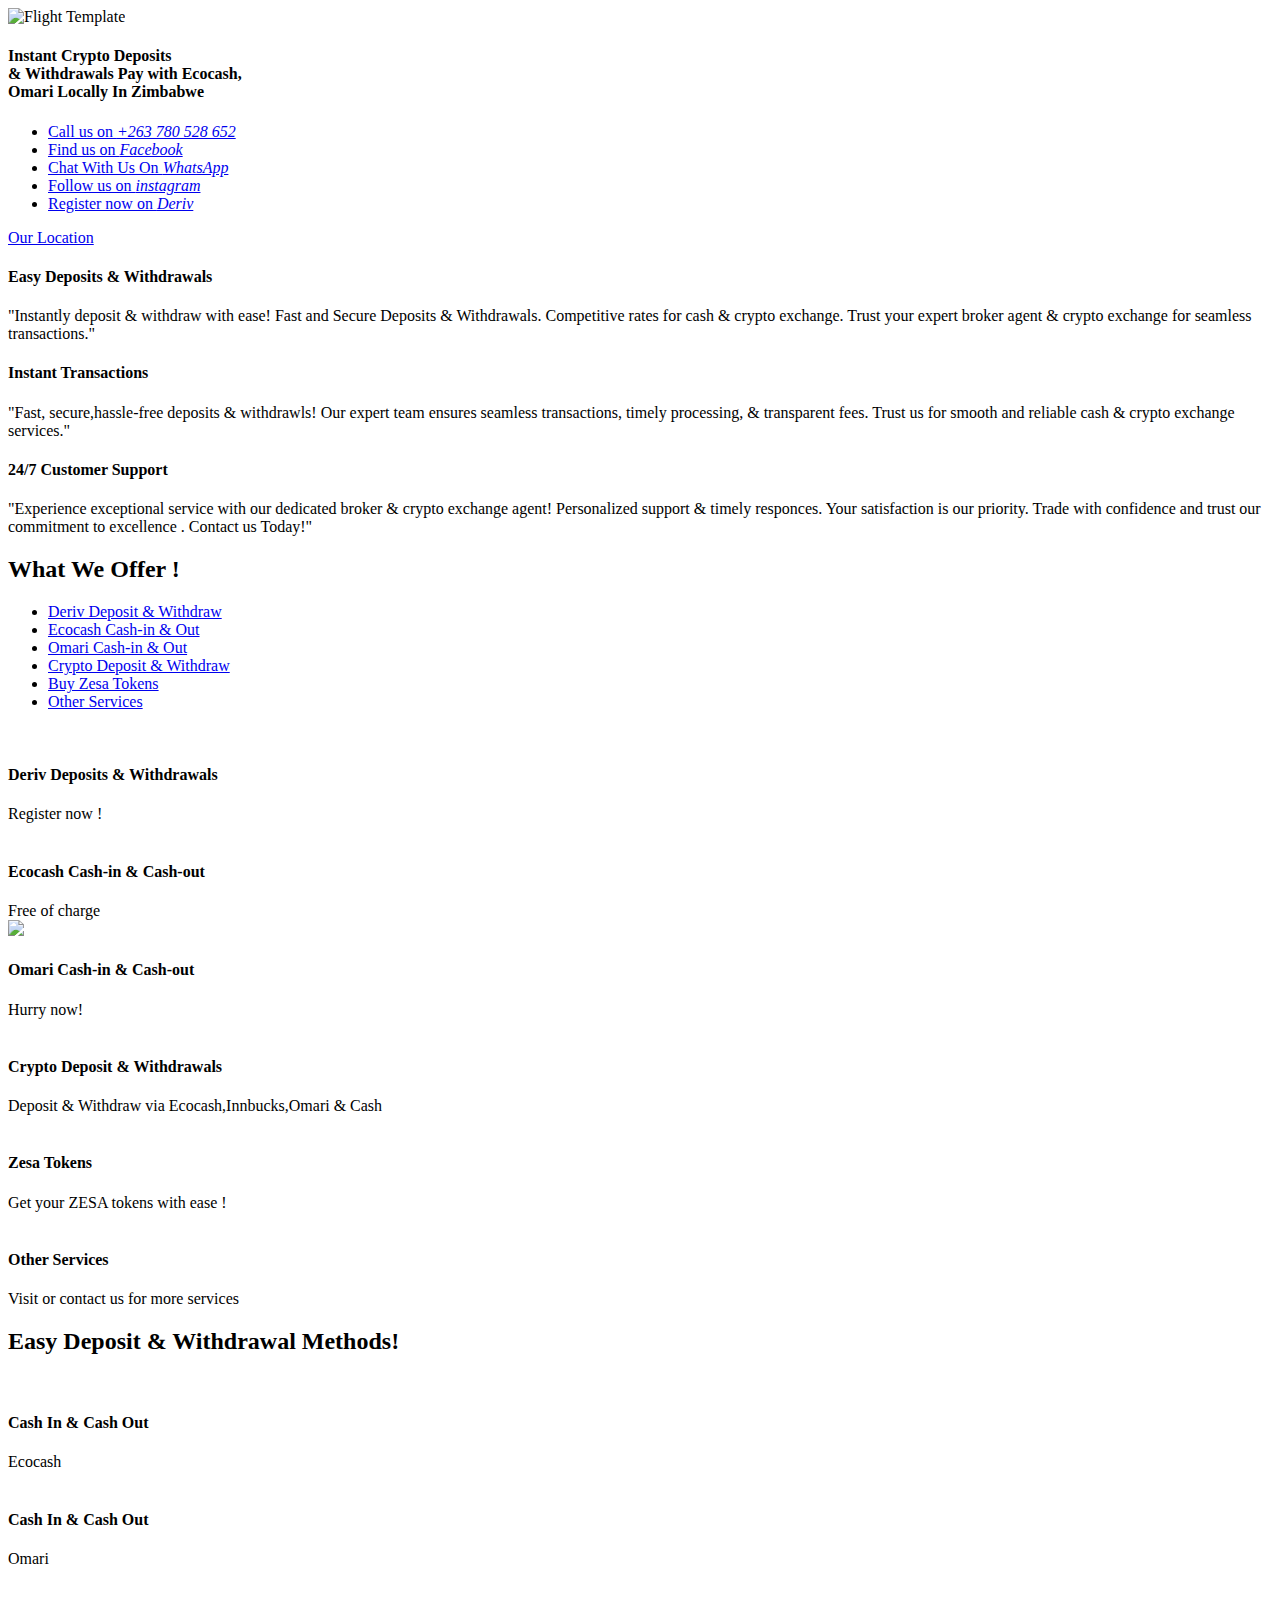
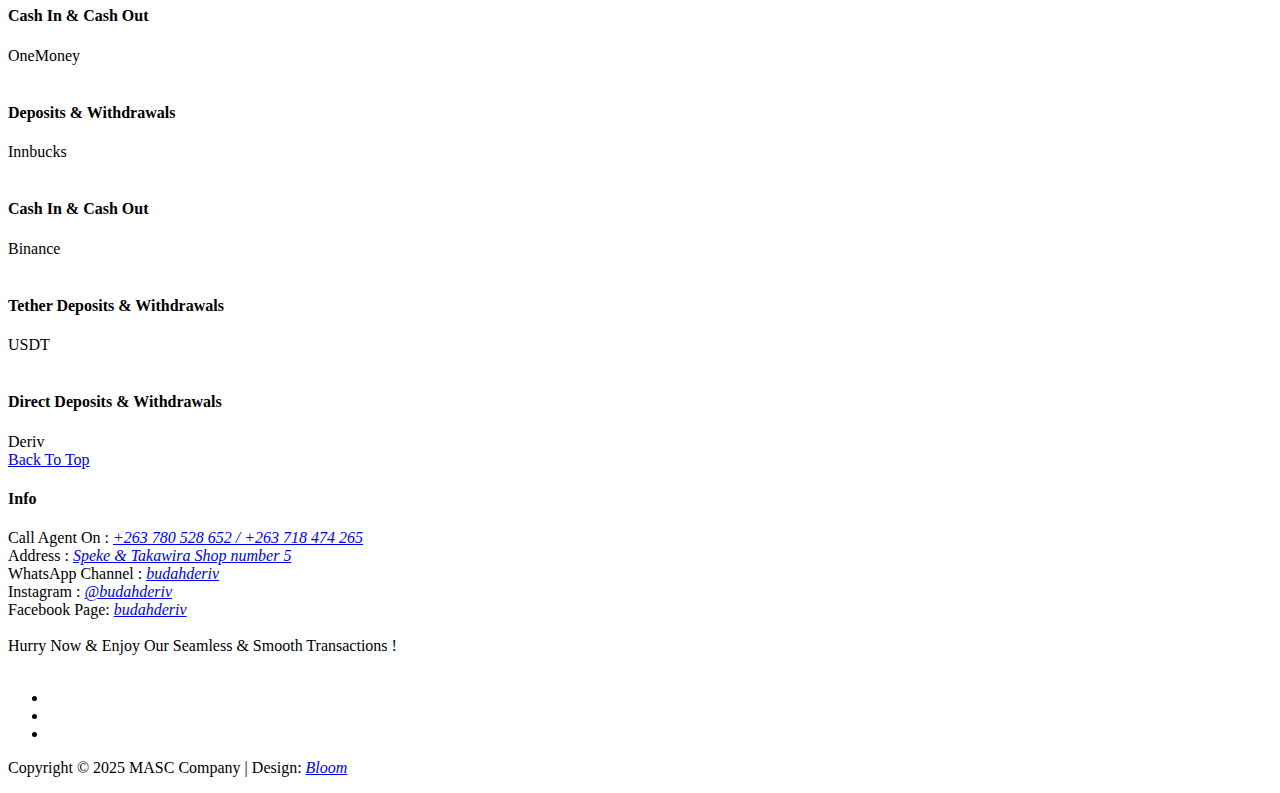
==== index.html @ 78acf6af "Add files via upload" ====
<!DOCTYPE html>
<html>
    <head>
        <meta charset="utf-8">
        <meta http-equiv="X-UA-Compatible" content="IE=edge,chrome=1">

    	<title>Budah Deriv....Deposit & Withdraw Crypto With Ecocash</title>
    
        <meta name="description" content="">
        <meta name="viewport" content="width=device-width, initial-scale=1">
        <link rel="apple-touch-icon" href="apple-touch-icon.png">

        <link rel="stylesheet" href="css/bootstrap.min.css">
        <link rel="stylesheet" href="css/bootstrap-theme.min.css">
        <link rel="stylesheet" href="css/fontAwesome.css">
        <link rel="stylesheet" href="css/hero-slider.css">
        <link rel="stylesheet" href="css/owl-carousel.css">
        <link rel="stylesheet" href="css/datepicker.css">
        <link rel="stylesheet" href="css/tooplate-style.css">

        <link href="https://fonts.googleapis.com/css?family=Open+Sans:300,400,600,700,800" rel="stylesheet">

        <script src="js/vendor/modernizr-2.8.3-respond-1.4.2.min.js"></script>
    </head>

<body>

    
    <section class="banner" id="top">
        <div class="container">
            <div class="row">
                <div class="col-md-5">
                    <div class="left-side">
                        <div class="logo">
                            <img src="img/RGB_Logo." alt="Flight Template">
                        </div>
                        <div class="tabs-content">
                            <h4>Instant Crypto Deposits <br>& Withdrawals Pay with Ecocash,<br> Omari Locally In Zimbabwe</h4>
                            <ul class="social-links">
                                <li><a href="https://wa.me/message/XGZQEXZPNRASO1">Call us on <em>+263 780 528 652</em><i class="fa fa-phone"></i></a></li>
                                <li><a href="https://www.facebook.com/profile.php?id=61572550307291">Find us on <em>Facebook</em><i class="fa fa-facebook"></i></a></li>
                                <li><a href="https://wa.me/message/XGZQEXZPNRASO1">Chat With Us On <em>WhatsApp</em><i class="fa fa-whatsapp"></i></a></li>
                                <li><a href="https://www.instagram.com/invites/contact/?igsh=1sy416zkl2j30&utm_content=26xzj4w">Follow us on <em>instagram</em><i class="fa fa-instagram"></i></a></li>
                                <li><a href="https://track.deriv.com/_QqabODas_tEKqFKZ7JdnQ2Nd7ZgqdRLk/1/">Register now on <em>Deriv</em><i class="fa fa-user"></i></a></li>
                            </ul>
                        </div>
                        <div class="page-direction-button">
                            <a href="contact.html"><i class="fa fa-map"></i>Our Location</a>
                        </div>
                    </div>
                </div>
                <div class="col-md-5 col-md-offset-1">                 
                </div>
            </div>
        </div>
    </section>  

    <section class="services">
        <div class="container">
            <div class="row">
                <div class="col-md-4">
                    <div class="service-item first-service">
                        <div class="service-icon"></div>
                        <h4>Easy Deposits & Withdrawals</h4>
                        <p>"Instantly deposit & withdraw with ease! Fast and Secure
                            Deposits & Withdrawals. Competitive rates for cash &
                            crypto exchange. Trust your expert broker agent &
                            crypto exchange for seamless
                            transactions."</p>
                        </a>
                    </div>
                </div>
                <div class="col-md-4">
                    <div class="service-item second-service">
                        <div class="service-icon"></div>
                        <h4>Instant Transactions</h4>
                        <p>"Fast, secure,hassle-free deposits & withdrawls! Our expert
                            team ensures seamless transactions, timely processing, &
                            transparent fees. Trust us for smooth and reliable cash & 
                            crypto exchange services."</p>
                        </a>
                    </div>
                </div>
                <div class="col-md-4">
                    <div class="service-item third-service">
                        <div class="service-icon"></div>
                        <h4>24/7 Customer Support </h4>
                        <p>"Experience exceptional service with our dedicated broker & crypto exchange agent!
                            Personalized support & timely responces. Your satisfaction is our
                            priority. Trade with confidence and trust our commitment to excellence
                            . Contact us Today!"</p>
                        </a>
                    </div>
                </div>
            </div>
        </div>
    </section>


    
    <div class="tabs-content" id="recommended-hotel">
        <div class="container">
            <div class="row">
                <div class="col-md-12">
                    <div class="section-heading">
                        <h2>What We Offer !</h2>
                    </div>
                </div>
                <div class="wrapper">
                    <div class="col-md-4">
                            <ul class="tabs clearfix" data-tabgroup="third-tab-group">
                                <li><a href="#livingroom">Deriv Deposit & Withdraw <i class="fa fa-angle-right"></i></a></li>
                                <li><a href="#suitroom">Ecocash Cash-in & Out <i class="fa fa-angle-right"></i></a></li>
                                <li><a href="#swimingpool">Omari Cash-in & Out <i class="fa fa-angle-right"></i></a></li>
                                <li><a href="#massage">Crypto Deposit & Withdraw <i class="fa fa-angle-right"></i></a></li>
                                <li><a href="#fitness">Buy Zesa Tokens <i class="fa fa-angle-right"></i></a></li>
                                <li><a href="#event">Other Services <i class="fa fa-angle-right"></i></a></li>
                            </ul>
                        </div>
                    </div>
                    <div class="col-md-8">
                        <section id="third-tab-group" class="recommendedgroup">
                            <div id="livingroom">
                                <img src="img/deriv_wall.jpg" alt="">
                                <div class="row">
                                    <div class="col-md-12">
                                        <div class="text-content">
                                            <h4>Deriv Deposits & Withdrawals</h4>
                                            <span>Register now !</span>
                                        </div>
                                    </div>
                                </div>
                            </div>
                            <div id="suitroom">
                                <div class="row">
                                    <div class="col-md-12">
                                        <div id="owl-suiteroom" class="owl-carousel owl-theme">
                                            <div class="item">
                                                <div class="suiteroom-item">
                                                    <img src="img/Ecocash-1024x620.png" alt="">
                                                    <div class="text-content">
                                                        <h4>Ecocash Cash-in & Cash-out</h4>
                                                        <span>Free of charge</span>
                                                    </div>
                                                </div>
                                            </div>
                                        </div>
                                    </div>
                                </div>
                            </div>
                            <div id="swimingpool">
                                <img src="img/Omari-Old-Mutual-Zim-1.png"">
                                <div class="row">
                                    <div class="col-md-12">
                                        <div class="text-content">
                                            <h4>Omari Cash-in & Cash-out</h4>
                                            <span>Hurry now!
                                        </div>
                                    </div>
                                </div>
                            </div>
                            <div id="massage">
                                <img src="img/cryptocurrency-logo-set-set-of-cryptocurrency-icons-coin-set-icons-free-vector.jpg" alt="">
                                <div class="row">
                                    <div class="col-md-12">
                                        <div class="text-content">
                                            <h4>Crypto Deposit & Withdrawals</h4>
                                            <span>Deposit & Withdraw via Ecocash,Innbucks,Omari & Cash</span>
                                        </div>
                                    </div>
                                </div>
                            </div>
                            <div id="fitness">
                                <img src="img/zesa.jpeg" alt="">
                                <div class="row">
                                    <div class="col-md-12">
                                        <div class="text-content">
                                            <h4>Zesa Tokens</h4>
                                            <span>Get your ZESA tokens with ease !</span>
                                        </div>
                                    </div>
                                </div>
                            </div>
                            <div id="event">
                                <img src="img/OIP (2).jpeg" alt="">
                                <div class="row">
                                    <div class="col-md-12">
                                        <div class="text-content">
                                            <h4>Other Services</h4>
                                            <span>Visit or contact us for more services</span>
                                        </div>
                                    </div>
                                </div>
                            </div>
                        </section>
                    </div>
                </div>
            </div>
        </div>
        


    <section id="most-visited">
        <div class="container">
            <div class="row">
                <div class="col-md-12">
                    <div class="section-heading">
                        <h2>Easy Deposit & Withdrawal Methods!</h2>
                    </div>
                </div>
                <div class="col-md-12">
                    <div id="owl-mostvisited" class="owl-carousel owl-theme">
                        <div class="item col-md-12">
                            <div class="visited-item">
                                <img src="img/R.jpeg" alt="">
                                <div class="text-content">
                                    <h4>Cash In & Cash Out</h4>
                                    <span>Ecocash</span>
                                </div>
                            </div>
                        </div>
                        <div class="item col-md-12">
                            <div class="visited-item">
                                <img src="img/OIP (1).jpeg" alt="">
                                <div class="text-content">
                                    <h4>Cash In & Cash Out</h4>
                                    <span>Omari</span>
                                </div>
                            </div>
                        </div>
                        <div class="item col-md-12">
                            <div class="visited-item">
                                <img src="img/R (1).jpeg" alt="">
                                <div class="text-content">
                                    <h4>Cash In & Cash Out</h4>
                                    <span>OneMoney</span>
                                </div>
                            </div>
                        </div>
                        <div class="item col-md-12">
                            <div class="visited-item">
                                <img src="img/APP_ICON.png" alt="">
                                <div class="text-content">
                                    <h4>Deposits & Withdrawals</h4>
                                    <span>Innbucks</span>
                                </div>
                            </div>
                        </div>
                        <div class="item col-md-12">
                            <div class="visited-item">
                                <img src="img/binance_1.jpg" alt="">
                                <div class="text-content">
                                    <h4>Cash In & Cash Out</h4>
                                    <span>Binance</span>
                                </div>
                            </div>
                        </div>
                        
                        <div class="item col-md-12">
                            <div class="visited-item">
                                <img src="img/usdt.jpeg" alt="">
                                <div class="text-content">
                                    <h4>Tether Deposits & Withdrawals</h4>
                                    <span>USDT</span>
                                </div>
                            </div>
                        </div>
                        <div class="item col-md-12">
                            <div class="visited-item">
                                <img src="img/RGB_Logo.png" alt="">
                                <div class="text-content">
                                    <h4>Direct Deposits & Withdrawals</h4>
                                    <span>Deriv</span>
                                </div>
                            </div>
                        </div>
                    </div>
                </div>
            </div>
        </div>
    </section>



    <footer>
        <div class="container">
            <div class="row">
                <div class="col-md-12">
                    <div class="primary-button">
                        <a href="#" class="scroll-top"><i class="fa fa-angle-double-up"></i>  Back To Top  <i class="fa fa-angle-double-up"></i></a>
                    </div>
                </div>
                <div class="col-md-12">
                    <h4>Info </h4>
                        <p>Call Agent On : <a href="https://wa.me/message/XGZQEXZPNRASO1" target="_parent"><em>+263 780 528 652 / +263 718 474 265</em></a> 
                            <br> Address : <a href="https://maps.app.goo.gl/7QdBgVPvuFgsLaTL9" target="_parent"><em>Speke & Takawira Shop number 5</em></a>
                        <br> WhatsApp Channel : <a href="https://wa.me/message/XGZQEXZPNRASO1" target="_parent"><em>budahderiv</em></a> 
                        <br> Instagram : <a href="https://www.instagram.com/invites/contact/?igsh=1sy416zkl2j30&utm_content=26xzj4w" target="_parent"><em>@budahderiv</em></a> 
                        <br> Facebook Page: <a href="https://www.facebook.com/profile.php?id=61572550307291" target="_parent"><em>budahderiv</em></a> 
                        <br><br> Hurry Now & Enjoy Our Seamless & Smooth Transactions ! <br><br></p>
                    <ul class="social-icons">
                        <li><a href="https://www.facebook.com/profile.php?id=61572550307291"><i class="fa fa-facebook"></i></a></li>
                        <li><a href="https://www.instagram.com/invites/contact/?igsh=1sy416zkl2j30&utm_content=26xzj4w"><i class="fa fa-instagram"></i></a></li>
                        <li><a href="https://wa.me/message/XGZQEXZPNRASO1"><i class="fa fa-whatsapp"></i></a></li>
                    </ul>
                </div>
                <div class="col-md-12">
                    <p>Copyright &copy; 2025 MASC Company
                
                | Design: <a href="https://wa.me/message/4EZL6OT3GYBMF1" target="_parent"><em>Bloom</em></a></p>
                </div>
            </div>
        </div>
    </footer>


    


    <script src="//ajax.googleapis.com/ajax/libs/jquery/1.11.2/jquery.min.js"></script>
    <script>window.jQuery || document.write('<script src="js/vendor/jquery-1.11.2.min.js"><\/script>')</script>

    <script src="js/vendor/bootstrap.min.js"></script>
    
    <script src="js/datepicker.js"></script>
    <script src="js/plugins.js"></script>
    <script src="js/main.js"></script>

    <script src="http://ajax.googleapis.com/ajax/libs/jquery/1.10.2/jquery.min.js" type="text/javascript"></script>
    <script type="text/javascript">
    $(document).ready(function() {

        

        // navigation click actions 
        $('.scroll-link').on('click', function(event){
            event.preventDefault();
            var sectionID = $(this).attr("data-id");
            scrollToID('#' + sectionID, 750);
        });
        // scroll to top action
        $('.scroll-top').on('click', function(event) {
            event.preventDefault();
            $('html, body').animate({scrollTop:0}, 'slow');         
        });
        // mobile nav toggle
        $('#nav-toggle').on('click', function (event) {
            event.preventDefault();
            $('#main-nav').toggleClass("open");
        });
    });
    // scroll function
    function scrollToID(id, speed){
        var offSet = 0;
        var targetOffset = $(id).offset().top - offSet;
        var mainNav = $('#main-nav');
        $('html,body').animate({scrollTop:targetOffset}, speed);
        if (mainNav.hasClass("open")) {
            mainNav.css("height", "1px").removeClass("in").addClass("collapse");
            mainNav.removeClass("open");
        }
    }
    if (typeof console === "undefined") {
        console = {
            log: function() { }
        };
    }
    </script>
</body>
</html>
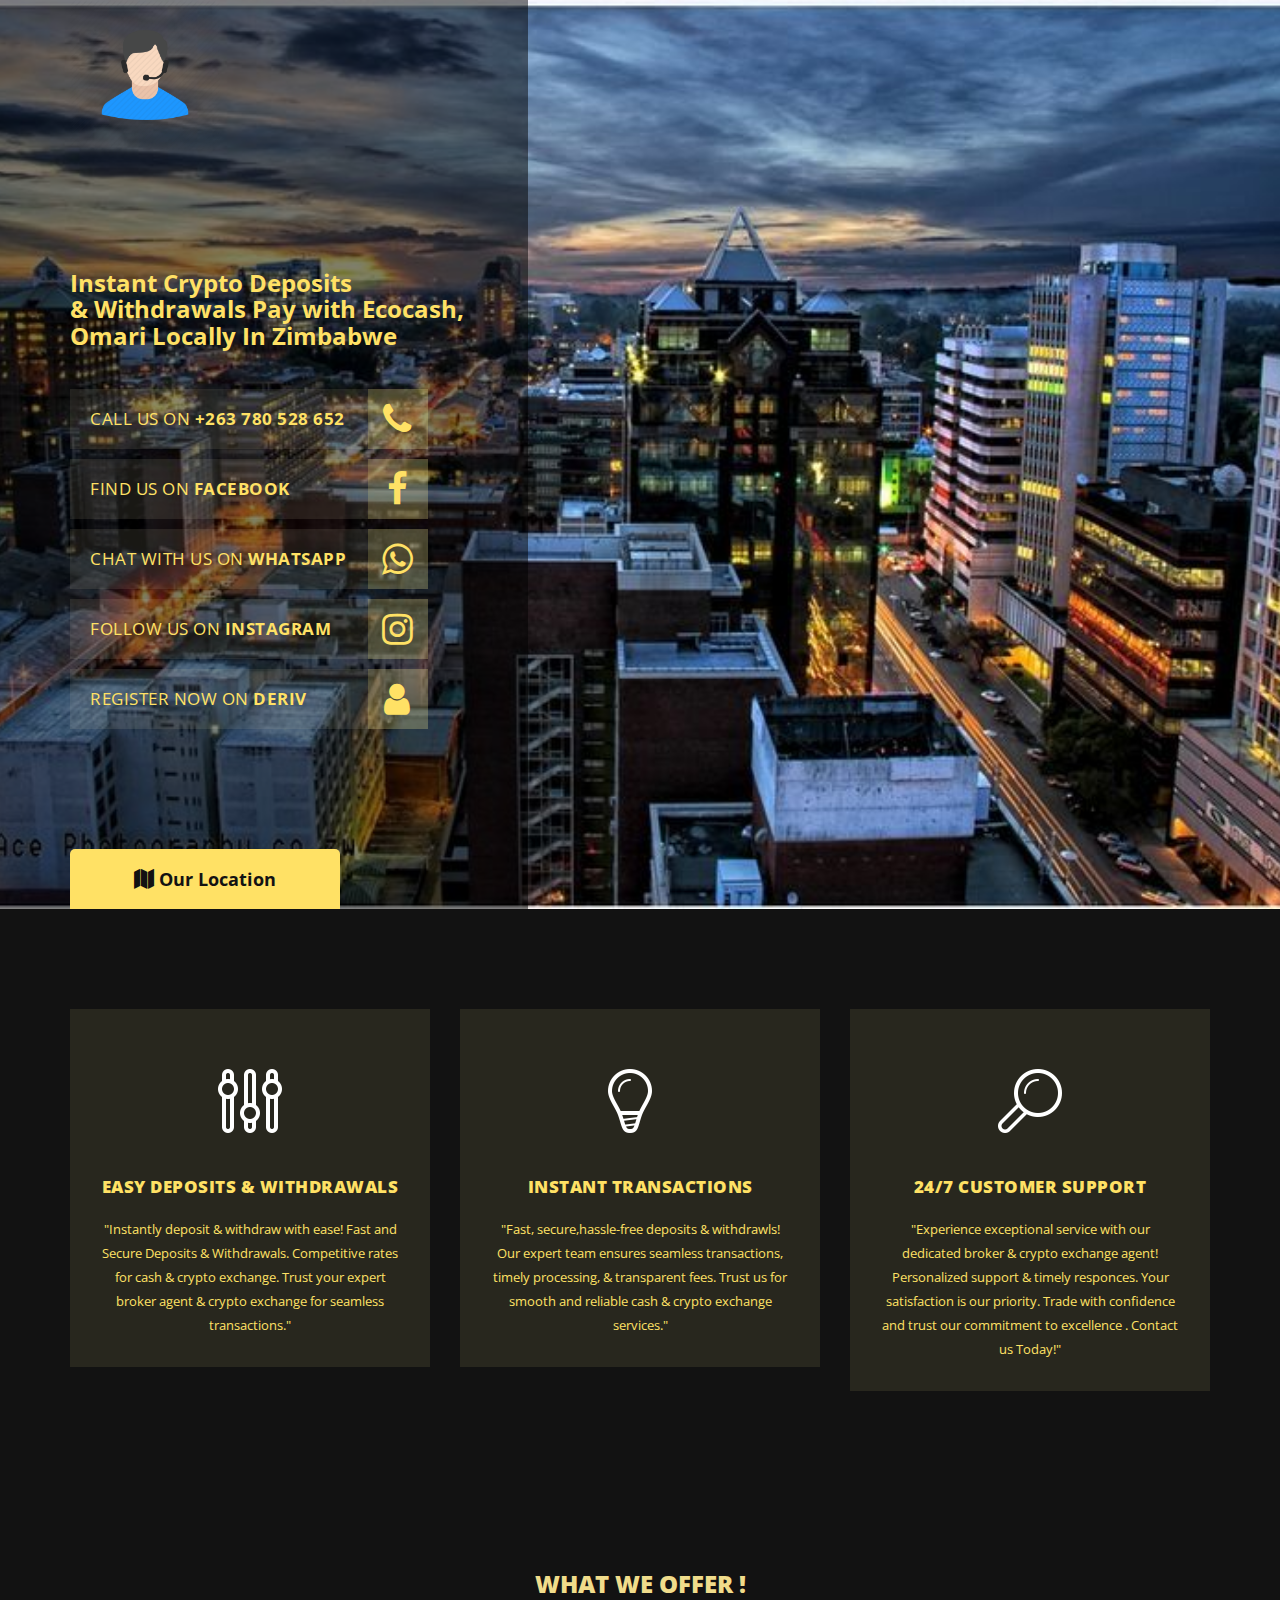
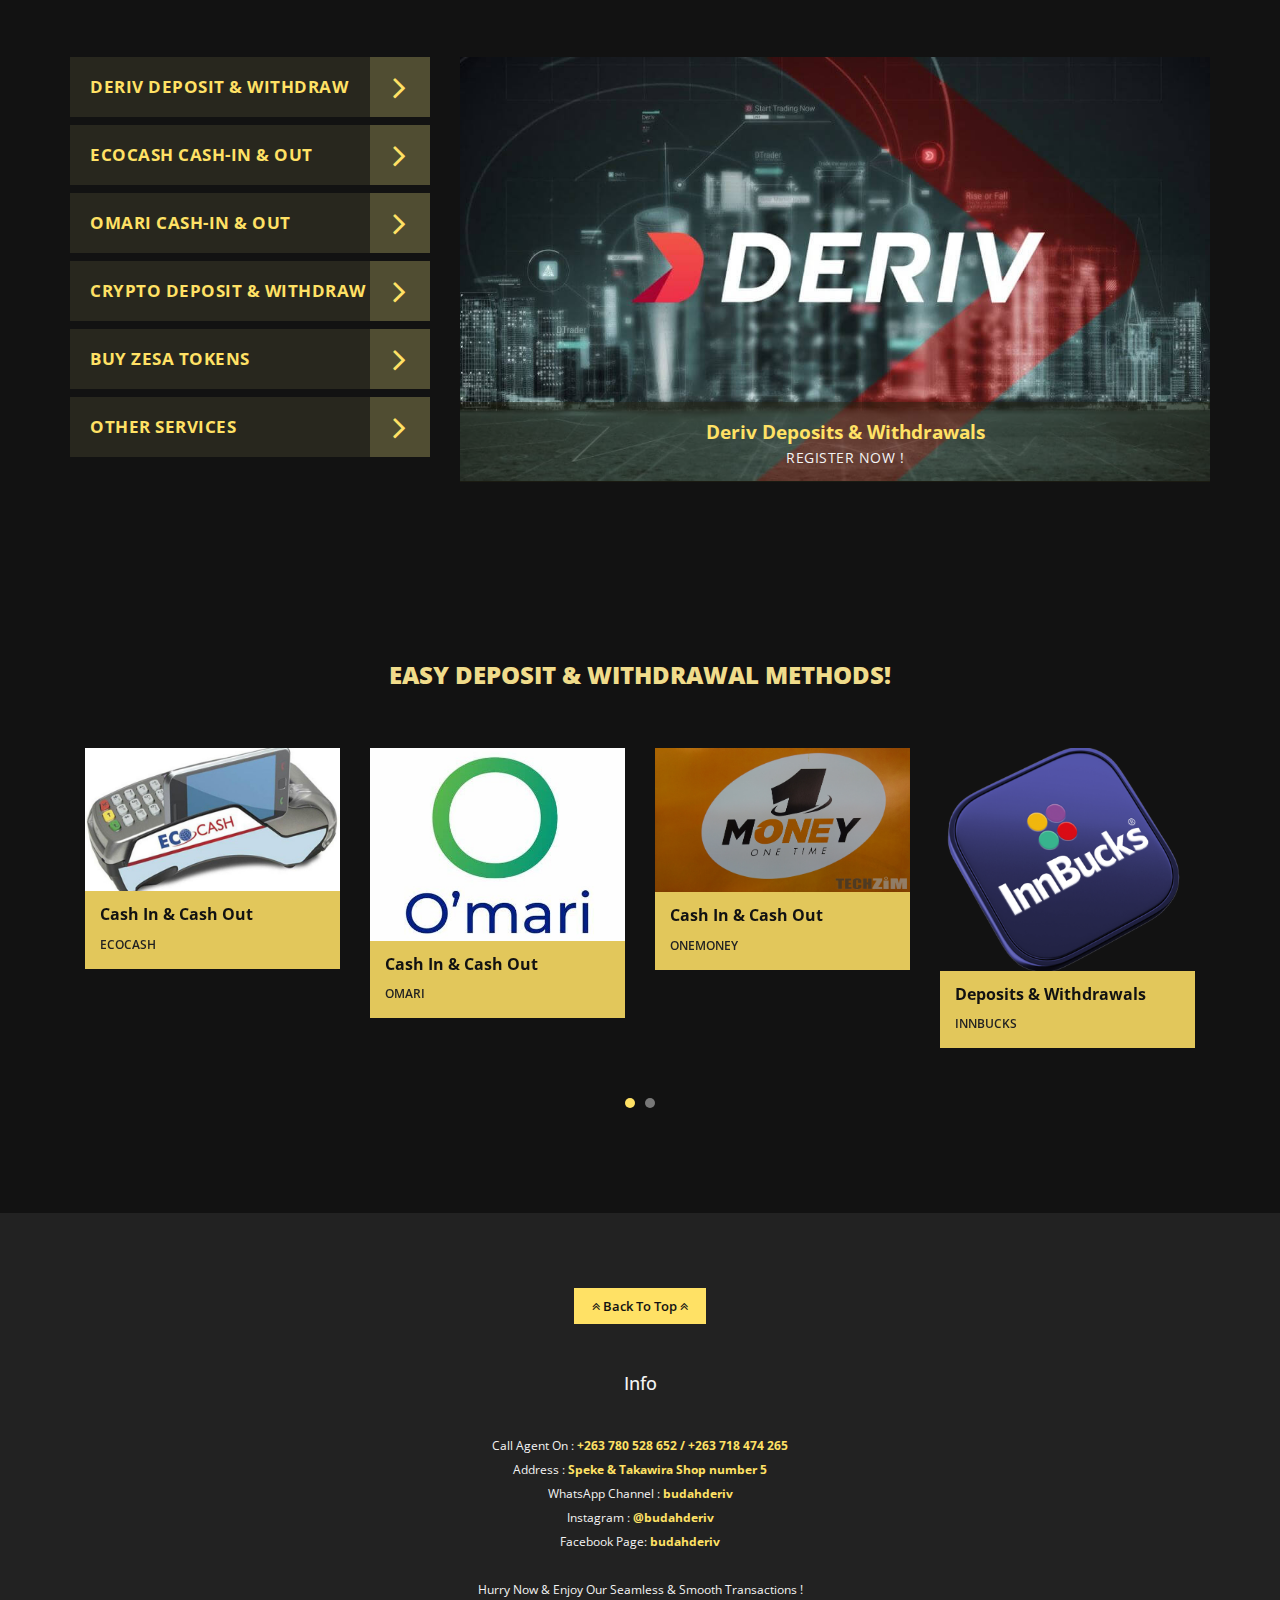
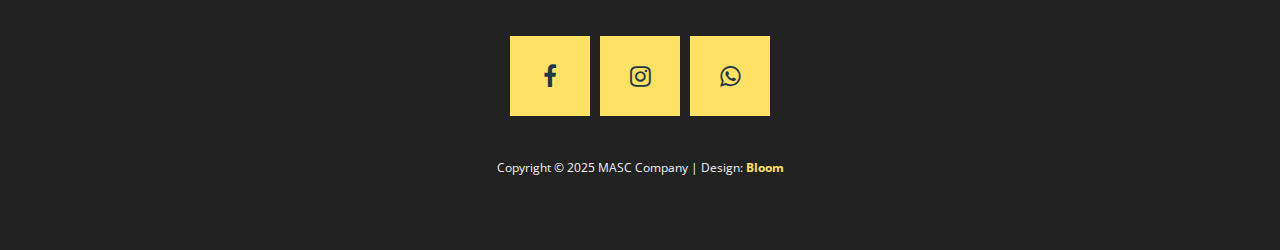
==== commit 18c6b67f: "Add files via upload" ====
--- a/index.html
+++ b/index.html
@@ -32,7 +32,7 @@
                 <div class="col-md-5">
                     <div class="left-side">
                         <div class="logo">
-                            <img src="img/RGB_Logo." alt="Flight Template">
+                            <img src="img/icon.png" alt="Budah Deriv">
                         </div>
                         <div class="tabs-content">
                             <h4>Instant Crypto Deposits <br>& Withdrawals Pay with Ecocash,<br> Omari Locally In Zimbabwe</h4>
--- a/css/hero-slider.css
+++ b/css/hero-slider.css
@@ -0,0 +1,679 @@
+/* -------------------------------- 
+
+Primary style
+
+-------------------------------- */
+*, *::after, *::before {
+  -webkit-box-sizing: border-box;
+  -moz-box-sizing: border-box;
+  box-sizing: border-box;
+}
+
+html {
+  font-size: 62.5%;
+}
+
+body {
+  font-family: "Open Sans", sans-serif;
+  color: #2c343b;
+  background-color: #f2f2f2;
+}
+
+a {
+  color: #d44457;
+  text-decoration: none;
+}
+
+img {
+  max-width: 100%;
+}
+
+/* -------------------------------- 
+
+Main Components 
+
+-------------------------------- */
+.cd-header {
+  position: absolute;
+  z-index: 2;
+  top: 0;
+  left: 0;
+  width: 100%;
+  height: 50px;
+  background-color: #21272c;
+  -webkit-font-smoothing: antialiased;
+  -moz-osx-font-smoothing: grayscale;
+}
+@media only screen and (min-width: 768px) {
+  .cd-header {
+    height: 70px;
+    background-color: transparent;
+  }
+}
+
+#cd-logo {
+  float: left;
+  margin: 13px 0 0 5%;
+}
+#cd-logo img {
+  display: block;
+}
+@media only screen and (min-width: 768px) {
+  #cd-logo {
+    margin: 23px 0 0 5%;
+  }
+}
+
+.cd-primary-nav {
+  /* mobile first - navigation hidden by default, triggered by tap/click on navigation icon */
+  float: right;
+  margin-right: 5%;
+  width: 44px;
+  height: 100%;
+}
+.cd-primary-nav ul {
+  position: absolute;
+  top: 0;
+  left: 0;
+  width: 100%;
+  -webkit-transform: translateY(-100%);
+  -moz-transform: translateY(-100%);
+  -ms-transform: translateY(-100%);
+  -o-transform: translateY(-100%);
+  transform: translateY(-100%);
+}
+.cd-primary-nav ul.is-visible {
+  box-shadow: 0 3px 8px rgba(0, 0, 0, 0.2);
+  -webkit-transform: translateY(50px);
+  -moz-transform: translateY(50px);
+  -ms-transform: translateY(50px);
+  -o-transform: translateY(50px);
+  transform: translateY(50px);
+}
+.cd-primary-nav a {
+  display: block;
+  height: 50px;
+  line-height: 50px;
+  padding-left: 5%;
+  background: #21272c;
+  border-top: 1px solid #333c44;
+  color: #ffffff;
+}
+@media only screen and (min-width: 768px) {
+  .cd-primary-nav {
+    /* reset navigation values */
+    width: auto;
+    height: auto;
+    background: none;
+  }
+  .cd-primary-nav ul {
+    position: static;
+    width: auto;
+    -webkit-transform: translateY(0);
+    -moz-transform: translateY(0);
+    -ms-transform: translateY(0);
+    -o-transform: translateY(0);
+    transform: translateY(0);
+    line-height: 70px;
+  }
+  .cd-primary-nav ul.is-visible {
+    -webkit-transform: translateY(0);
+    -moz-transform: translateY(0);
+    -ms-transform: translateY(0);
+    -o-transform: translateY(0);
+    transform: translateY(0);
+  }
+  .cd-primary-nav li {
+    display: inline-block;
+    margin-left: 1em;
+  }
+  .cd-primary-nav a {
+    display: inline-block;
+    height: auto;
+    font-weight: 600;
+    line-height: normal;
+    background: transparent;
+    padding: .6em 1em;
+    border-top: none;
+  }
+}
+
+/* -------------------------------- 
+
+Slider
+
+-------------------------------- */
+.cd-hero {
+  position: relative;
+  -webkit-font-smoothing: antialiased;
+  -moz-osx-font-smoothing: grayscale;
+}
+
+.cd-hero-slider {
+  position: relative;
+  height: 360px;
+  overflow: hidden;
+}
+.cd-hero-slider li {
+  position: absolute;
+  top: 0;
+  left: 0;
+  width: 100%;
+  height: 100%;
+  -webkit-transform: translateX(100%);
+  -moz-transform: translateX(100%);
+  -ms-transform: translateX(100%);
+  -o-transform: translateX(100%);
+  transform: translateX(100%);
+}
+.cd-hero-slider li.selected {
+  /* this is the visible slide */
+  position: relative;
+  -webkit-transform: translateX(0);
+  -moz-transform: translateX(0);
+  -ms-transform: translateX(0);
+  -o-transform: translateX(0);
+  transform: translateX(0);
+}
+.cd-hero-slider li.move-left {
+  /* slide hidden on the left */
+  -webkit-transform: translateX(-100%);
+  -moz-transform: translateX(-100%);
+  -ms-transform: translateX(-100%);
+  -o-transform: translateX(-100%);
+  transform: translateX(-100%);
+}
+.cd-hero-slider li.is-moving, .cd-hero-slider li.selected {
+  /* the is-moving class is assigned to the slide which is moving outside the viewport */
+  -webkit-transition: -webkit-transform 0.5s;
+  -moz-transition: -moz-transform 0.5s;
+  transition: transform 0.5s;
+}
+@media only screen and (min-width: 768px) {
+  .cd-hero-slider {
+    height: 500px;
+  }
+}
+@media only screen and (min-width: 1170px) {
+  .cd-hero-slider {
+    height: 680px;
+  }
+}
+
+/* -------------------------------- 
+
+Single slide style
+
+-------------------------------- */
+.cd-hero-slider li {
+  background-position: center center;
+  background-size: cover;
+  background-repeat: no-repeat;
+}
+.cd-hero-slider li:first-of-type {
+  background-image: url(../img/slide_01.jpg);
+}
+.cd-hero-slider li:nth-of-type(2) {
+  background-image: url(../img/slide_02.jpg);
+}
+.cd-hero-slider li:nth-of-type(3) {
+  background-image: url(../img/slide_03.jpg);
+}
+.cd-hero-slider .cd-full-width,
+.cd-hero-slider .cd-half-width {
+  position: absolute;
+  width: 100%;
+  height: 100%;
+  z-index: 1;
+  left: 0;
+  top: 0;
+  /* this padding is used to align the text */
+  padding-top: 150px;
+  text-align: center;
+  /* Force Hardware Acceleration in WebKit */
+  -webkit-backface-visibility: hidden;
+  backface-visibility: hidden;
+  -webkit-transform: translateZ(0);
+  -moz-transform: translateZ(0);
+  -ms-transform: translateZ(0);
+  -o-transform: translateZ(0);
+  transform: translateZ(0);
+}
+.cd-hero-slider .cd-img-container {
+  /* hide image on mobile device */
+  display: none;
+}
+.cd-hero-slider .cd-img-container img {
+  position: absolute;
+  left: 50%;
+  top: 50%;
+  bottom: auto;
+  right: auto;
+  -webkit-transform: translateX(-50%) translateY(-50%);
+  -moz-transform: translateX(-50%) translateY(-50%);
+  -ms-transform: translateX(-50%) translateY(-50%);
+  -o-transform: translateX(-50%) translateY(-50%);
+  transform: translateX(-50%) translateY(-50%);
+}
+.cd-hero-slider .cd-bg-video-wrapper {
+  /* hide video on mobile device */
+  display: none;
+  position: absolute;
+  top: 0;
+  left: 0;
+  width: 100%;
+  height: 100%;
+  overflow: hidden;
+}
+.cd-hero-slider .cd-bg-video-wrapper video {
+  /* you won't see this element in the html, but it will be injected using js */
+  display: block;
+  min-height: 100%;
+  min-width: 100%;
+  max-width: none;
+  height: auto;
+  width: auto;
+  position: absolute;
+  left: 50%;
+  top: 50%;
+  bottom: auto;
+  right: auto;
+  -webkit-transform: translateX(-50%) translateY(-50%);
+  -moz-transform: translateX(-50%) translateY(-50%);
+  -ms-transform: translateX(-50%) translateY(-50%);
+  -o-transform: translateX(-50%) translateY(-50%);
+  transform: translateX(-50%) translateY(-50%);
+}
+.cd-hero-slider h2, .cd-hero-slider p {
+  text-shadow: 0 1px 3px rgba(0, 0, 0, 0.1);
+  line-height: 1.2;
+  margin: 0 auto 14px;
+  color: #ffffff;
+  width: 90%;
+  max-width: 400px;
+}
+.cd-hero-slider h2 {
+  font-size: 2.4rem;
+}
+.cd-hero-slider p {
+  font-size: 1.4rem;
+  line-height: 1.4;
+}
+.cd-hero-slider .cd-btn {
+  display: inline-block;
+  padding: 1.2em 1.4em;
+  margin-top: .8em;
+  background-color: rgba(212, 68, 87, 0.9);
+  font-size: 1.3rem;
+  font-weight: 700;
+  letter-spacing: 1px;
+  color: #ffffff;
+  text-transform: uppercase;
+  box-shadow: 0 3px 6px rgba(0, 0, 0, 0.1);
+  -webkit-transition: background-color 0.2s;
+  -moz-transition: background-color 0.2s;
+  transition: background-color 0.2s;
+}
+.cd-hero-slider .cd-btn.secondary {
+  background-color: rgba(22, 26, 30, 0.8);
+}
+.cd-hero-slider .cd-btn:nth-of-type(2) {
+  margin-left: 1em;
+}
+.no-touch .cd-hero-slider .cd-btn:hover {
+  background-color: #d44457;
+}
+.no-touch .cd-hero-slider .cd-btn.secondary:hover {
+  background-color: #161a1e;
+}
+@media only screen and (min-width: 768px) {
+  .cd-hero-slider .cd-full-width,
+  .cd-hero-slider .cd-half-width {
+    padding-top: 200px;
+  }
+  .cd-hero-slider .cd-bg-video-wrapper {
+    display: block;
+  }
+  .cd-hero-slider .cd-half-width {
+    width: 45%;
+  }
+  .cd-hero-slider .cd-half-width:first-of-type {
+    left: 5%;
+  }
+  .cd-hero-slider .cd-half-width:nth-of-type(2) {
+    right: 5%;
+    left: auto;
+  }
+  .cd-hero-slider .cd-img-container {
+    display: block;
+  }
+  .cd-hero-slider h2, .cd-hero-slider p {
+    max-width: 520px;
+  }
+  .cd-hero-slider h2 {
+    font-size: 2.4em;
+    font-weight: 300;
+  }
+  .cd-hero-slider .cd-btn {
+    font-size: 1.4rem;
+  }
+}
+@media only screen and (min-width: 1170px) {
+  .cd-hero-slider .cd-full-width,
+  .cd-hero-slider .cd-half-width {
+    padding-top: 250px;
+  }
+  .cd-hero-slider h2, .cd-hero-slider p {
+    margin-bottom: 20px;
+  }
+  .cd-hero-slider h2 {
+    font-size: 3.2em;
+  }
+  .cd-hero-slider p {
+    font-size: 1.6rem;
+  }
+}
+
+/* -------------------------------- 
+
+Single slide animation
+
+-------------------------------- */
+@media only screen and (min-width: 768px) {
+  .cd-hero-slider .cd-half-width {
+    opacity: 0;
+    -webkit-transform: translateX(40px);
+    -moz-transform: translateX(40px);
+    -ms-transform: translateX(40px);
+    -o-transform: translateX(40px);
+    transform: translateX(40px);
+  }
+  .cd-hero-slider .move-left .cd-half-width {
+    -webkit-transform: translateX(-40px);
+    -moz-transform: translateX(-40px);
+    -ms-transform: translateX(-40px);
+    -o-transform: translateX(-40px);
+    transform: translateX(-40px);
+  }
+  .cd-hero-slider .selected .cd-half-width {
+    /* this is the visible slide */
+    opacity: 1;
+    -webkit-transform: translateX(0);
+    -moz-transform: translateX(0);
+    -ms-transform: translateX(0);
+    -o-transform: translateX(0);
+    transform: translateX(0);
+  }
+  .cd-hero-slider .is-moving .cd-half-width {
+    /* this is the slide moving outside the viewport 
+    wait for the end of the transition on the <li> parent before set opacity to 0 and translate to 40px/-40px */
+    -webkit-transition: opacity 0s 0.5s, -webkit-transform 0s 0.5s;
+    -moz-transition: opacity 0s 0.5s, -moz-transform 0s 0.5s;
+    transition: opacity 0s 0.5s, transform 0s 0.5s;
+  }
+  .cd-hero-slider li.selected.from-left .cd-half-width:nth-of-type(2),
+  .cd-hero-slider li.selected.from-right .cd-half-width:first-of-type {
+    /* this is the selected slide - different animation if it's entering from left or right */
+    -webkit-transition: opacity 0.4s 0.2s, -webkit-transform 0.5s 0.2s;
+    -moz-transition: opacity 0.4s 0.2s, -moz-transform 0.5s 0.2s;
+    transition: opacity 0.4s 0.2s, transform 0.5s 0.2s;
+  }
+  .cd-hero-slider li.selected.from-left .cd-half-width:first-of-type,
+  .cd-hero-slider li.selected.from-right .cd-half-width:nth-of-type(2) {
+    /* this is the selected slide - different animation if it's entering from left or right */
+    -webkit-transition: opacity 0.4s 0.4s, -webkit-transform 0.5s 0.4s;
+    -moz-transition: opacity 0.4s 0.4s, -moz-transform 0.5s 0.4s;
+    transition: opacity 0.4s 0.4s, transform 0.5s 0.4s;
+  }
+  .cd-hero-slider .cd-full-width h2,
+  .cd-hero-slider .cd-full-width p,
+  .cd-hero-slider .cd-full-width .cd-btn {
+    opacity: 0;
+    -webkit-transform: translateX(100px);
+    -moz-transform: translateX(100px);
+    -ms-transform: translateX(100px);
+    -o-transform: translateX(100px);
+    transform: translateX(100px);
+  }
+  .cd-hero-slider .move-left .cd-full-width h2,
+  .cd-hero-slider .move-left .cd-full-width p,
+  .cd-hero-slider .move-left .cd-full-width .cd-btn {
+    opacity: 0;
+    -webkit-transform: translateX(-100px);
+    -moz-transform: translateX(-100px);
+    -ms-transform: translateX(-100px);
+    -o-transform: translateX(-100px);
+    transform: translateX(-100px);
+  }
+  .cd-hero-slider .selected .cd-full-width h2,
+  .cd-hero-slider .selected .cd-full-width p,
+  .cd-hero-slider .selected .cd-full-width .cd-btn {
+    /* this is the visible slide */
+    opacity: 1;
+    -webkit-transform: translateX(0);
+    -moz-transform: translateX(0);
+    -ms-transform: translateX(0);
+    -o-transform: translateX(0);
+    transform: translateX(0);
+  }
+  .cd-hero-slider li.is-moving .cd-full-width h2,
+  .cd-hero-slider li.is-moving .cd-full-width p,
+  .cd-hero-slider li.is-moving .cd-full-width .cd-btn {
+    /* this is the slide moving outside the viewport 
+    wait for the end of the transition on the li parent before set opacity to 0 and translate to 100px/-100px */
+    -webkit-transition: opacity 0s 0.5s, -webkit-transform 0s 0.5s;
+    -moz-transition: opacity 0s 0.5s, -moz-transform 0s 0.5s;
+    transition: opacity 0s 0.5s, transform 0s 0.5s;
+  }
+  .cd-hero-slider li.selected h2 {
+    -webkit-transition: opacity 0.4s 0.2s, -webkit-transform 0.5s 0.2s;
+    -moz-transition: opacity 0.4s 0.2s, -moz-transform 0.5s 0.2s;
+    transition: opacity 0.4s 0.2s, transform 0.5s 0.2s;
+  }
+  .cd-hero-slider li.selected p {
+    -webkit-transition: opacity 0.4s 0.3s, -webkit-transform 0.5s 0.3s;
+    -moz-transition: opacity 0.4s 0.3s, -moz-transform 0.5s 0.3s;
+    transition: opacity 0.4s 0.3s, transform 0.5s 0.3s;
+  }
+  .cd-hero-slider li.selected .cd-btn {
+    -webkit-transition: opacity 0.4s 0.4s, -webkit-transform 0.5s 0.4s, background-color 0.2s 0s;
+    -moz-transition: opacity 0.4s 0.4s, -moz-transform 0.5s 0.4s, background-color 0.2s 0s;
+    transition: opacity 0.4s 0.4s, transform 0.5s 0.4s, background-color 0.2s 0s;
+  }
+}
+/* -------------------------------- 
+
+Slider navigation
+
+-------------------------------- */
+.cd-slider-nav {
+  display: none;
+  position: absolute;
+  width: 100%;
+  bottom: 0;
+  z-index: 2;
+  text-align: center;
+  height: 55px;
+  background-color: rgba(0, 1, 1, 0.5);
+}
+.cd-slider-nav nav, .cd-slider-nav ul, .cd-slider-nav li, .cd-slider-nav a {
+  height: 100%;
+}
+.cd-slider-nav nav {
+  display: inline-block;
+  position: relative;
+}
+.cd-slider-nav .cd-marker {
+  position: absolute;
+  bottom: 0;
+  left: 0;
+  width: 60px;
+  height: 100%;
+  color: #d44457;
+  background-color: #ffffff;
+  box-shadow: inset 0 2px 0 currentColor;
+  -webkit-transition: -webkit-transform 0.2s, box-shadow 0.2s;
+  -moz-transition: -moz-transform 0.2s, box-shadow 0.2s;
+  transition: transform 0.2s, box-shadow 0.2s;
+}
+.cd-slider-nav .cd-marker.item-2 {
+  -webkit-transform: translateX(100%);
+  -moz-transform: translateX(100%);
+  -ms-transform: translateX(100%);
+  -o-transform: translateX(100%);
+  transform: translateX(100%);
+}
+.cd-slider-nav .cd-marker.item-3 {
+  -webkit-transform: translateX(200%);
+  -moz-transform: translateX(200%);
+  -ms-transform: translateX(200%);
+  -o-transform: translateX(200%);
+  transform: translateX(200%);
+}
+.cd-slider-nav .cd-marker.item-4 {
+  -webkit-transform: translateX(300%);
+  -moz-transform: translateX(300%);
+  -ms-transform: translateX(300%);
+  -o-transform: translateX(300%);
+  transform: translateX(300%);
+}
+.cd-slider-nav .cd-marker.item-5 {
+  -webkit-transform: translateX(400%);
+  -moz-transform: translateX(400%);
+  -ms-transform: translateX(400%);
+  -o-transform: translateX(400%);
+  transform: translateX(400%);
+}
+.cd-slider-nav ul::after {
+  clear: both;
+  content: "";
+  display: table;
+}
+.cd-slider-nav li {
+  display: inline-block;
+  width: 60px;
+  float: left;
+}
+.cd-slider-nav li.selected a {
+  color: #2c343b;
+}
+.no-touch .cd-slider-nav li.selected a:hover {
+  background-color: transparent;
+}
+.cd-slider-nav a {
+  display: block;
+  position: relative;
+  padding-top: 35px;
+  font-size: 1rem;
+  font-weight: 700;
+  color: #a8b4be;
+  -webkit-transition: background-color 0.2s;
+  -moz-transition: background-color 0.2s;
+  transition: background-color 0.2s;
+}
+.cd-slider-nav a::before {
+  content: '';
+  position: absolute;
+  width: 24px;
+  height: 24px;
+  top: 8px;
+  left: 50%;
+  right: auto;
+  -webkit-transform: translateX(-50%);
+  -moz-transform: translateX(-50%);
+  -ms-transform: translateX(-50%);
+  -o-transform: translateX(-50%);
+  transform: translateX(-50%);
+}
+.no-touch .cd-slider-nav a:hover {
+  background-color: rgba(0, 1, 1, 0.5);
+}
+.cd-slider-nav li:first-of-type a::before {
+  background-position: 0 0;
+}
+.cd-slider-nav li.selected:first-of-type a::before {
+  background-position: 0 -24px;
+}
+.cd-slider-nav li:nth-of-type(2) a::before {
+  background-position: -24px 0;
+}
+.cd-slider-nav li.selected:nth-of-type(2) a::before {
+  background-position: -24px -24px;
+}
+.cd-slider-nav li:nth-of-type(3) a::before {
+  background-position: -48px 0;
+}
+.cd-slider-nav li.selected:nth-of-type(3) a::before {
+  background-position: -48px -24px;
+}
+.cd-slider-nav li:nth-of-type(4) a::before {
+  background-position: -72px 0;
+}
+.cd-slider-nav li.selected:nth-of-type(4) a::before {
+  background-position: -72px -24px;
+}
+.cd-slider-nav li:nth-of-type(5) a::before {
+  background-position: -96px 0;
+}
+.cd-slider-nav li.selected:nth-of-type(5) a::before {
+  background-position: -96px -24px;
+}
+@media only screen and (min-width: 768px) {
+  .cd-slider-nav {
+    height: 80px;
+  }
+  .cd-slider-nav .cd-marker,
+  .cd-slider-nav li {
+    width: 95px;
+  }
+  .cd-slider-nav a {
+    padding-top: 48px;
+    font-size: 1.1rem;
+    text-transform: uppercase;
+  }
+  .cd-slider-nav a::before {
+    top: 18px;
+  }
+}
+
+/* -------------------------------- 
+
+Main content
+
+-------------------------------- */
+.cd-main-content {
+  width: 90%;
+  max-width: 768px;
+  margin: 0 auto;
+  padding: 2em 0;
+}
+.cd-main-content p {
+  font-size: 1.4rem;
+  line-height: 1.8;
+  color: #999999;
+  margin: 2em 0;
+}
+@media only screen and (min-width: 1170px) {
+  .cd-main-content {
+    padding: 3em 0;
+  }
+  .cd-main-content p {
+    font-size: 1.6rem;
+  }
+}
+
+/* -------------------------------- 
+
+Javascript disabled
+
+-------------------------------- */
+.no-js .cd-hero-slider li {
+  display: none;
+}
+.no-js .cd-hero-slider li.selected {
+  display: block;
+}
+
+.no-js .cd-slider-nav {
+  display: none;
+}
--- a/css/owl-carousel.css
+++ b/css/owl-carousel.css
@@ -0,0 +1,210 @@
+/* 
+ *  Core Owl Carousel CSS File
+ *  v1.3.3
+ */
+
+/* clearfix */
+.owl-carousel .owl-wrapper:after {
+  content: ".";
+  display: block;
+  clear: both;
+  visibility: hidden;
+  line-height: 0;
+  height: 0;
+}
+/* display none until init */
+.owl-carousel{
+  display: none;
+  position: relative;
+  width: 100%;
+  -ms-touch-action: pan-y;
+}
+.owl-carousel .owl-wrapper{
+  display: none;
+  position: relative;
+  -webkit-transform: translate3d(0px, 0px, 0px);
+}
+.owl-carousel .owl-wrapper-outer{
+  overflow: hidden;
+  position: relative;
+  width: 100%;
+}
+.owl-carousel .owl-wrapper-outer.autoHeight{
+  -webkit-transition: height 500ms ease-in-out;
+  -moz-transition: height 500ms ease-in-out;
+  -ms-transition: height 500ms ease-in-out;
+  -o-transition: height 500ms ease-in-out;
+  transition: height 500ms ease-in-out;
+}
+  
+.owl-carousel .owl-item{
+  float: left;
+}
+
+.owl-controls {
+  @media (max-width: @screen-sm-max) {
+    top: -120px;
+  }
+  top: -200px;
+  width: 100%;
+  text-align: center;
+  display: inline-block;
+}
+
+.owl-controls a {
+  color: #336699;
+}
+
+.owl-controls a:hover {
+  color: #336699;
+}
+
+.owl-controls .bg-prev {
+  position: absolute;
+  z-index: 1;
+  width: 50px;
+  height: 50px;
+  z-index:10; 
+  background:#fff; 
+  border: 1px solid #336699;
+  -webkit-transform: rotate(45deg);
+  -moz-transform: rotate(45deg);
+  -ms-transform: rotate(45deg);
+  -o-transform: rotate(45deg);
+  transform: rotate(45deg);
+}
+
+.owl-controls .bg-prev:before{
+  content:""; 
+  display:block; 
+  position:absolute; 
+  z-index:-1; 
+  top:3px; 
+  left:3px; 
+  right:3px; 
+  bottom:3px; 
+  border:2px solid #336699
+}
+
+.owl-controls .prev {
+  left: 15px;
+  z-index: 11;
+  position: absolute; 
+  width: 50px;
+  height: 50px;
+  line-height: 32px;
+}
+
+.owl-controls .prev.active {
+  background-image: none;
+  outline: 0;
+  -webkit-box-shadow: none;
+          box-shadow: none;
+}
+
+.owl-controls .prev:active {
+  background-image: none;
+  outline: 0;
+  -webkit-box-shadow: none;
+          box-shadow: none;
+}
+
+.owl-controls .bg-next {
+  position: absolute;
+  float: right;
+  z-index: 1;
+  width: 50px;
+  height: 50px;
+  position:relative; 
+  z-index:10; 
+  background:#fff; 
+  border: 1px solid #336699;
+  -webkit-transform: rotate(45deg);
+  -moz-transform: rotate(45deg);
+  -ms-transform: rotate(45deg);
+  -o-transform: rotate(45deg);
+  transform: rotate(45deg);
+}
+
+.owl-controls .bg-next:before{
+  content:""; 
+  display:block; 
+  position:absolute; 
+  z-index:-1; 
+  top:3px; 
+  left:3px; 
+  right:3px; 
+  bottom:3px; 
+  border:2px solid #336699
+}
+
+.owl-controls .next {
+  right: 15px;
+  z-index: 11;
+  position: absolute; 
+  width: 50px;
+  height: 50px;
+  line-height: 32px;
+}
+
+.owl-controls .next.active {
+  background-image: none;
+  outline: 0;
+  -webkit-box-shadow: none;
+          box-shadow: none;
+}
+
+.owl-controls .next:active {
+  background-image: none;
+  outline: 0;
+  -webkit-box-shadow: none;
+          box-shadow: none;
+}
+
+
+.owl-theme .owl-controls .owl-page{
+  cursor: pointer;
+  display: inline-block;
+  zoom: 1;
+  *display: inline;/*IE7 life-saver */
+}
+.owl-theme .owl-controls .owl-page a{
+  display: block;
+  width: 12px;
+  height: 12px;
+  margin: 0px 5px;
+  filter: Alpha(Opacity=50);/*IE7 fix*/
+  opacity: 0.5;
+  -webkit-border-radius: 20px;
+  -moz-border-radius: 20px;
+  border-radius: 20px;
+  background: transparent;
+  border: 2px solid #888;
+}
+
+.owl-theme .owl-controls .owl-page.active span,
+.owl-theme .owl-controls.clickable .owl-page:hover span{
+  filter: Alpha(Opacity=100);/*IE7 fix*/
+  opacity: 1;
+  display: inline-block;
+}
+.owl-controls {
+  -webkit-user-select: none;
+  -khtml-user-select: none;
+  -moz-user-select: none;
+  -ms-user-select: none;
+  user-select: none;
+  -webkit-tap-highlight-color: rgba(0, 0, 0, 0);
+}
+
+/* fix */
+.owl-carousel  .owl-wrapper,
+.owl-carousel  .owl-item{
+  -webkit-backface-visibility: hidden;
+  -moz-backface-visibility:    hidden;
+  -ms-backface-visibility:     hidden;
+  -webkit-transform: translate3d(0,0,0);
+  -moz-transform: translate3d(0,0,0);
+  -ms-transform: translate3d(0,0,0);
+}
+
--- a/css/datepicker.css
+++ b/css/datepicker.css
@@ -0,0 +1,471 @@
+/*!
+ * Datepicker for Bootstrap v1.7.1 (https://github.com/uxsolutions/bootstrap-datepicker)
+ *
+ * Licensed under the Apache License v2.0 (http://www.apache.org/licenses/LICENSE-2.0)
+ */
+
+.datepicker {
+  padding: 4px;
+  -webkit-border-radius: 4px;
+  -moz-border-radius: 4px;
+  border-radius: 4px;
+  direction: ltr;
+}
+.datepicker-inline {
+  width: 220px;
+}
+.datepicker-rtl {
+  direction: rtl;
+}
+.datepicker-rtl.dropdown-menu {
+  left: auto;
+}
+.datepicker-rtl table tr td span {
+  float: right;
+}
+.datepicker-dropdown {
+  top: 0;
+  left: 0;
+}
+.datepicker-dropdown:before {
+  content: '';
+  display: inline-block;
+  border-left: 7px solid transparent;
+  border-right: 7px solid transparent;
+  border-bottom: 7px solid #999;
+  border-top: 0;
+  border-bottom-color: rgba(0, 0, 0, 0.2);
+  position: absolute;
+}
+.datepicker-dropdown:after {
+  content: '';
+  display: inline-block;
+  border-left: 6px solid transparent;
+  border-right: 6px solid transparent;
+  border-bottom: 6px solid #fff;
+  border-top: 0;
+  position: absolute;
+}
+.datepicker-dropdown.datepicker-orient-left:before {
+  left: 6px;
+}
+.datepicker-dropdown.datepicker-orient-left:after {
+  left: 7px;
+}
+.datepicker-dropdown.datepicker-orient-right:before {
+  right: 6px;
+}
+.datepicker-dropdown.datepicker-orient-right:after {
+  right: 7px;
+}
+.datepicker-dropdown.datepicker-orient-bottom:before {
+  top: -7px;
+}
+.datepicker-dropdown.datepicker-orient-bottom:after {
+  top: -6px;
+}
+.datepicker-dropdown.datepicker-orient-top:before {
+  bottom: -7px;
+  border-bottom: 0;
+  border-top: 7px solid #999;
+}
+.datepicker-dropdown.datepicker-orient-top:after {
+  bottom: -6px;
+  border-bottom: 0;
+  border-top: 6px solid #fff;
+}
+.datepicker table {
+  margin: 0;
+  -webkit-touch-callout: none;
+  -webkit-user-select: none;
+  -khtml-user-select: none;
+  -moz-user-select: none;
+  -ms-user-select: none;
+  user-select: none;
+}
+.datepicker td,
+.datepicker th {
+  text-align: center;
+  width: 20px;
+  height: 20px;
+  -webkit-border-radius: 4px;
+  -moz-border-radius: 4px;
+  border-radius: 4px;
+  border: none;
+}
+.table-striped .datepicker table tr td,
+.table-striped .datepicker table tr th {
+  background-color: transparent;
+}
+.datepicker table tr td.day:hover,
+.datepicker table tr td.day.focused {
+  background: #eee;
+  cursor: pointer;
+}
+.datepicker table tr td.old,
+.datepicker table tr td.new {
+  color: #999;
+}
+.datepicker table tr td.disabled,
+.datepicker table tr td.disabled:hover {
+  background: none;
+  color: #999;
+  cursor: default;
+}
+.datepicker table tr td.highlighted {
+  background: #d9edf7;
+  border-radius: 0;
+}
+.datepicker table tr td.today,
+.datepicker table tr td.today:hover,
+.datepicker table tr td.today.disabled,
+.datepicker table tr td.today.disabled:hover {
+  background-color: #fde19a;
+  background-image: -moz-linear-gradient(to bottom, #fdd49a, #fdf59a);
+  background-image: -ms-linear-gradient(to bottom, #fdd49a, #fdf59a);
+  background-image: -webkit-gradient(linear, 0 0, 0 100%, from(#fdd49a), to(#fdf59a));
+  background-image: -webkit-linear-gradient(to bottom, #fdd49a, #fdf59a);
+  background-image: -o-linear-gradient(to bottom, #fdd49a, #fdf59a);
+  background-image: linear-gradient(to bottom, #fdd49a, #fdf59a);
+  background-repeat: repeat-x;
+  filter: progid:DXImageTransform.Microsoft.gradient(startColorstr='#fdd49a', endColorstr='#fdf59a', GradientType=0);
+  border-color: #fdf59a #fdf59a #fbed50;
+  border-color: rgba(0, 0, 0, 0.1) rgba(0, 0, 0, 0.1) rgba(0, 0, 0, 0.25);
+  filter: progid:DXImageTransform.Microsoft.gradient(enabled=false);
+  color: #000;
+}
+.datepicker table tr td.today:hover,
+.datepicker table tr td.today:hover:hover,
+.datepicker table tr td.today.disabled:hover,
+.datepicker table tr td.today.disabled:hover:hover,
+.datepicker table tr td.today:active,
+.datepicker table tr td.today:hover:active,
+.datepicker table tr td.today.disabled:active,
+.datepicker table tr td.today.disabled:hover:active,
+.datepicker table tr td.today.active,
+.datepicker table tr td.today:hover.active,
+.datepicker table tr td.today.disabled.active,
+.datepicker table tr td.today.disabled:hover.active,
+.datepicker table tr td.today.disabled,
+.datepicker table tr td.today:hover.disabled,
+.datepicker table tr td.today.disabled.disabled,
+.datepicker table tr td.today.disabled:hover.disabled,
+.datepicker table tr td.today[disabled],
+.datepicker table tr td.today:hover[disabled],
+.datepicker table tr td.today.disabled[disabled],
+.datepicker table tr td.today.disabled:hover[disabled] {
+  background-color: #fdf59a;
+}
+.datepicker table tr td.today:active,
+.datepicker table tr td.today:hover:active,
+.datepicker table tr td.today.disabled:active,
+.datepicker table tr td.today.disabled:hover:active,
+.datepicker table tr td.today.active,
+.datepicker table tr td.today:hover.active,
+.datepicker table tr td.today.disabled.active,
+.datepicker table tr td.today.disabled:hover.active {
+  background-color: #fbf069 \9;
+}
+.datepicker table tr td.today:hover:hover {
+  color: #000;
+}
+.datepicker table tr td.today.active:hover {
+  color: #fff;
+}
+.datepicker table tr td.range,
+.datepicker table tr td.range:hover,
+.datepicker table tr td.range.disabled,
+.datepicker table tr td.range.disabled:hover {
+  background: #eee;
+  -webkit-border-radius: 0;
+  -moz-border-radius: 0;
+  border-radius: 0;
+}
+.datepicker table tr td.range.today,
+.datepicker table tr td.range.today:hover,
+.datepicker table tr td.range.today.disabled,
+.datepicker table tr td.range.today.disabled:hover {
+  background-color: #f3d17a;
+  background-image: -moz-linear-gradient(to bottom, #f3c17a, #f3e97a);
+  background-image: -ms-linear-gradient(to bottom, #f3c17a, #f3e97a);
+  background-image: -webkit-gradient(linear, 0 0, 0 100%, from(#f3c17a), to(#f3e97a));
+  background-image: -webkit-linear-gradient(to bottom, #f3c17a, #f3e97a);
+  background-image: -o-linear-gradient(to bottom, #f3c17a, #f3e97a);
+  background-image: linear-gradient(to bottom, #f3c17a, #f3e97a);
+  background-repeat: repeat-x;
+  filter: progid:DXImageTransform.Microsoft.gradient(startColorstr='#f3c17a', endColorstr='#f3e97a', GradientType=0);
+  border-color: #f3e97a #f3e97a #edde34;
+  border-color: rgba(0, 0, 0, 0.1) rgba(0, 0, 0, 0.1) rgba(0, 0, 0, 0.25);
+  filter: progid:DXImageTransform.Microsoft.gradient(enabled=false);
+  -webkit-border-radius: 0;
+  -moz-border-radius: 0;
+  border-radius: 0;
+}
+.datepicker table tr td.range.today:hover,
+.datepicker table tr td.range.today:hover:hover,
+.datepicker table tr td.range.today.disabled:hover,
+.datepicker table tr td.range.today.disabled:hover:hover,
+.datepicker table tr td.range.today:active,
+.datepicker table tr td.range.today:hover:active,
+.datepicker table tr td.range.today.disabled:active,
+.datepicker table tr td.range.today.disabled:hover:active,
+.datepicker table tr td.range.today.active,
+.datepicker table tr td.range.today:hover.active,
+.datepicker table tr td.range.today.disabled.active,
+.datepicker table tr td.range.today.disabled:hover.active,
+.datepicker table tr td.range.today.disabled,
+.datepicker table tr td.range.today:hover.disabled,
+.datepicker table tr td.range.today.disabled.disabled,
+.datepicker table tr td.range.today.disabled:hover.disabled,
+.datepicker table tr td.range.today[disabled],
+.datepicker table tr td.range.today:hover[disabled],
+.datepicker table tr td.range.today.disabled[disabled],
+.datepicker table tr td.range.today.disabled:hover[disabled] {
+  background-color: #f3e97a;
+}
+.datepicker table tr td.range.today:active,
+.datepicker table tr td.range.today:hover:active,
+.datepicker table tr td.range.today.disabled:active,
+.datepicker table tr td.range.today.disabled:hover:active,
+.datepicker table tr td.range.today.active,
+.datepicker table tr td.range.today:hover.active,
+.datepicker table tr td.range.today.disabled.active,
+.datepicker table tr td.range.today.disabled:hover.active {
+  background-color: #efe24b \9;
+}
+.datepicker table tr td.selected,
+.datepicker table tr td.selected:hover,
+.datepicker table tr td.selected.disabled,
+.datepicker table tr td.selected.disabled:hover {
+  background-color: #9e9e9e;
+  background-image: -moz-linear-gradient(to bottom, #b3b3b3, #808080);
+  background-image: -ms-linear-gradient(to bottom, #b3b3b3, #808080);
+  background-image: -webkit-gradient(linear, 0 0, 0 100%, from(#b3b3b3), to(#808080));
+  background-image: -webkit-linear-gradient(to bottom, #b3b3b3, #808080);
+  background-image: -o-linear-gradient(to bottom, #b3b3b3, #808080);
+  background-image: linear-gradient(to bottom, #b3b3b3, #808080);
+  background-repeat: repeat-x;
+  filter: progid:DXImageTransform.Microsoft.gradient(startColorstr='#b3b3b3', endColorstr='#808080', GradientType=0);
+  border-color: #808080 #808080 #595959;
+  border-color: rgba(0, 0, 0, 0.1) rgba(0, 0, 0, 0.1) rgba(0, 0, 0, 0.25);
+  filter: progid:DXImageTransform.Microsoft.gradient(enabled=false);
+  color: #fff;
+  text-shadow: 0 -1px 0 rgba(0, 0, 0, 0.25);
+}
+.datepicker table tr td.selected:hover,
+.datepicker table tr td.selected:hover:hover,
+.datepicker table tr td.selected.disabled:hover,
+.datepicker table tr td.selected.disabled:hover:hover,
+.datepicker table tr td.selected:active,
+.datepicker table tr td.selected:hover:active,
+.datepicker table tr td.selected.disabled:active,
+.datepicker table tr td.selected.disabled:hover:active,
+.datepicker table tr td.selected.active,
+.datepicker table tr td.selected:hover.active,
+.datepicker table tr td.selected.disabled.active,
+.datepicker table tr td.selected.disabled:hover.active,
+.datepicker table tr td.selected.disabled,
+.datepicker table tr td.selected:hover.disabled,
+.datepicker table tr td.selected.disabled.disabled,
+.datepicker table tr td.selected.disabled:hover.disabled,
+.datepicker table tr td.selected[disabled],
+.datepicker table tr td.selected:hover[disabled],
+.datepicker table tr td.selected.disabled[disabled],
+.datepicker table tr td.selected.disabled:hover[disabled] {
+  background-color: #808080;
+}
+.datepicker table tr td.selected:active,
+.datepicker table tr td.selected:hover:active,
+.datepicker table tr td.selected.disabled:active,
+.datepicker table tr td.selected.disabled:hover:active,
+.datepicker table tr td.selected.active,
+.datepicker table tr td.selected:hover.active,
+.datepicker table tr td.selected.disabled.active,
+.datepicker table tr td.selected.disabled:hover.active {
+  background-color: #ffe165 \9;
+}
+.datepicker table tr td.active,
+.datepicker table tr td.active:hover,
+.datepicker table tr td.active.disabled,
+.datepicker table tr td.active.disabled:hover {
+  background-color: #ffe165;
+  background-image: -moz-linear-gradient(to bottom, #08c, #ffe165);
+  filter: progid:DXImageTransform.Microsoft.gradient(startColorstr='#08c', endColorstr='#ffe165', GradientType=0);
+  border-color: #ffe165 #ffe165 #002a80;
+  border-color: rgba(0, 0, 0, 0.1) rgba(0, 0, 0, 0.1) rgba(0, 0, 0, 0.25);
+  filter: progid:DXImageTransform.Microsoft.gradient(enabled=false);
+  color: #121212;
+  text-shadow: 0 -1px 0 rgba(0, 0, 0, 0.25);
+}
+.datepicker table tr td.active:hover,
+.datepicker table tr td.active:hover:hover,
+.datepicker table tr td.active.disabled:hover,
+.datepicker table tr td.active.disabled:hover:hover,
+.datepicker table tr td.active:active,
+.datepicker table tr td.active:hover:active,
+.datepicker table tr td.active.disabled:active,
+.datepicker table tr td.active.disabled:hover:active,
+.datepicker table tr td.active.active,
+.datepicker table tr td.active:hover.active,
+.datepicker table tr td.active.disabled.active,
+.datepicker table tr td.active.disabled:hover.active,
+.datepicker table tr td.active.disabled,
+.datepicker table tr td.active:hover.disabled,
+.datepicker table tr td.active.disabled.disabled,
+.datepicker table tr td.active.disabled:hover.disabled,
+.datepicker table tr td.active[disabled],
+.datepicker table tr td.active:hover[disabled],
+.datepicker table tr td.active.disabled[disabled],
+.datepicker table tr td.active.disabled:hover[disabled] {
+  background-color: #ffe165;
+}
+.datepicker table tr td.active:active,
+.datepicker table tr td.active:hover:active,
+.datepicker table tr td.active.disabled:active,
+.datepicker table tr td.active.disabled:hover:active,
+.datepicker table tr td.active.active,
+.datepicker table tr td.active:hover.active,
+.datepicker table tr td.active.disabled.active,
+.datepicker table tr td.active.disabled:hover.active {
+  background-color: #ffe165 \9;
+}
+.datepicker table tr td span {
+  display: block;
+  width: 23%;
+  height: 54px;
+  line-height: 54px;
+  float: left;
+  margin: 1%;
+  cursor: pointer;
+  -webkit-border-radius: 4px;
+  -moz-border-radius: 4px;
+  border-radius: 4px;
+}
+.datepicker table tr td span:hover,
+.datepicker table tr td span.focused {
+  background: #eee;
+}
+.datepicker table tr td span.disabled,
+.datepicker table tr td span.disabled:hover {
+  background: none;
+  color: #999;
+  cursor: default;
+}
+.datepicker table tr td span.active,
+.datepicker table tr td span.active:hover,
+.datepicker table tr td span.active.disabled,
+.datepicker table tr td span.active.disabled:hover {
+  background-color: #006dcc;
+  background-image: -moz-linear-gradient(to bottom, #08c, #ffe165);
+  background-image: -ms-linear-gradient(to bottom, #08c, #ffe165);
+  background-image: -webkit-gradient(linear, 0 0, 0 100%, from(#08c), to(#ffe165));
+  background-image: -webkit-linear-gradient(to bottom, #08c, #ffe165);
+  background-image: -o-linear-gradient(to bottom, #08c, #ffe165);
+  background-image: linear-gradient(to bottom, #08c, #ffe165);
+  background-repeat: repeat-x;
+  filter: progid:DXImageTransform.Microsoft.gradient(startColorstr='#08c', endColorstr='#ffe165', GradientType=0);
+  border-color: #ffe165 #ffe165 #002a80;
+  border-color: rgba(0, 0, 0, 0.1) rgba(0, 0, 0, 0.1) rgba(0, 0, 0, 0.25);
+  filter: progid:DXImageTransform.Microsoft.gradient(enabled=false);
+  color: #fff;
+  text-shadow: 0 -1px 0 rgba(0, 0, 0, 0.25);
+}
+.datepicker table tr td span.active:hover,
+.datepicker table tr td span.active:hover:hover,
+.datepicker table tr td span.active.disabled:hover,
+.datepicker table tr td span.active.disabled:hover:hover,
+.datepicker table tr td span.active:active,
+.datepicker table tr td span.active:hover:active,
+.datepicker table tr td span.active.disabled:active,
+.datepicker table tr td span.active.disabled:hover:active,
+.datepicker table tr td span.active.active,
+.datepicker table tr td span.active:hover.active,
+.datepicker table tr td span.active.disabled.active,
+.datepicker table tr td span.active.disabled:hover.active,
+.datepicker table tr td span.active.disabled,
+.datepicker table tr td span.active:hover.disabled,
+.datepicker table tr td span.active.disabled.disabled,
+.datepicker table tr td span.active.disabled:hover.disabled,
+.datepicker table tr td span.active[disabled],
+.datepicker table tr td span.active:hover[disabled],
+.datepicker table tr td span.active.disabled[disabled],
+.datepicker table tr td span.active.disabled:hover[disabled] {
+  background-color: #ffe165;
+}
+.datepicker table tr td span.active:active,
+.datepicker table tr td span.active:hover:active,
+.datepicker table tr td span.active.disabled:active,
+.datepicker table tr td span.active.disabled:hover:active,
+.datepicker table tr td span.active.active,
+.datepicker table tr td span.active:hover.active,
+.datepicker table tr td span.active.disabled.active,
+.datepicker table tr td span.active.disabled:hover.active {
+  background-color: #ffe165 \9;
+}
+.datepicker table tr td span.old,
+.datepicker table tr td span.new {
+  color: #999;
+}
+.datepicker .datepicker-switch {
+  width: 145px;
+}
+.datepicker .datepicker-switch,
+.datepicker .prev,
+.datepicker .next,
+.datepicker tfoot tr th {
+  cursor: pointer;
+}
+.datepicker .datepicker-switch:hover,
+.datepicker .prev:hover,
+.datepicker .next:hover,
+.datepicker tfoot tr th:hover {
+  background: #eee;
+}
+.datepicker .prev.disabled,
+.datepicker .next.disabled {
+  visibility: hidden;
+}
+.datepicker .cw {
+  font-size: 10px;
+  width: 12px;
+  padding: 0 2px 0 5px;
+  vertical-align: middle;
+}
+.input-append.date .add-on,
+.input-prepend.date .add-on {
+  cursor: pointer;
+}
+.input-append.date .add-on i,
+.input-prepend.date .add-on i {
+  margin-top: 3px;
+}
+.input-daterange input {
+  text-align: center;
+}
+.input-daterange input:first-child {
+  -webkit-border-radius: 3px 0 0 3px;
+  -moz-border-radius: 3px 0 0 3px;
+  border-radius: 3px 0 0 3px;
+}
+.input-daterange input:last-child {
+  -webkit-border-radius: 0 3px 3px 0;
+  -moz-border-radius: 0 3px 3px 0;
+  border-radius: 0 3px 3px 0;
+}
+.input-daterange .add-on {
+  display: inline-block;
+  width: auto;
+  min-width: 16px;
+  height: 18px;
+  padding: 4px 5px;
+  font-weight: normal;
+  line-height: 18px;
+  text-align: center;
+  text-shadow: 0 1px 0 #fff;
+  vertical-align: middle;
+  background-color: #eee;
+  border: 1px solid #ccc;
+  margin-left: -5px;
+  margin-right: -5px;
+}
+/*# sourceMappingURL=bootstrap-datepicker.css.map */--- a/css/tooplate-style.css
+++ b/css/tooplate-style.css
@@ -0,0 +1,1076 @@
+/* 
+
+Template 2093 Flight
+
+http://www.tooplate.com/view/2093-flight
+
+*/
+
+* {
+    margin: 0;
+    padding: 0;
+    font-family: 'Open Sans', arial, sans-serif;
+}
+
+body {
+	overflow-x: hidden;
+	background-color: #121212;
+}
+
+ul {
+	list-style: none;
+	margin: 0px;
+}
+
+p {
+	font-size: 13px;
+	line-height: 24px;
+}
+
+.section-heading h2 {
+	margin-top: 0px;
+	margin-bottom: 60px;
+	text-align: center;
+	font-size: 24px;
+	text-transform: uppercase;
+	font-weight: 900;
+	color: #f0dc8b;
+}
+
+.page-direction-button a {
+	display: inline-block;
+	line-height: 60px;
+	width: 270px;
+	height: 60px;
+	border-top-right-radius: 5px;
+	border-top-left-radius: 5px;
+	background-color: #ffe165;
+	font-size: 18px;
+	font-weight: 700;
+	color: #121212;
+	text-align: center;
+	text-decoration: none;
+	letter-spacing: 0px;
+}
+
+.page-direction-button a i {
+	margin-right: 5px;
+	font-size: 20px;
+}
+
+.primary-button a {
+	text-decoration: none;
+	margin-top: 15px;
+	width: auto;
+	padding: 0px 18px;
+	height: 36px;
+	background-color: #ffe165;
+	font-size: 13px;
+	color: #121212;
+	font-weight: 600;
+	display: inline-block;
+	text-align: center;
+	line-height: 36px;
+}
+
+.owl-pagination {
+  margin-top: -95px;
+  opacity: 1;
+  display: inline-block;
+  position: absolute;
+  right: 0px;
+  z-index: 9999;
+  background-color: rgba(255, 255, 255, 0.25);
+  height: 80px;
+  line-height: 80px;
+  padding: 0px 15px;
+}
+
+.owl-page span {
+  display: block;
+  width: 10px;
+  height: 10px;
+  margin: 0px 5px;
+  filter: alpha(opacity=50);
+  opacity: 0.5;
+  -webkit-border-radius: 20px;
+  -moz-border-radius: 20px;
+  border-radius: 20px;
+  background: #ffe165;
+}
+
+.banner .social-links {
+  list-style: none;
+  margin-top: 0px;
+  padding-right: 100px;
+}
+
+.banner .social-links li {
+  display: block;
+  text-align: center;
+  margin: 10px 0px;
+  transition: all 0.5s;
+}
+
+.banner .social-links a {
+  display:block;
+  transition: all 0.5s;
+  text-align: left;
+  text-decoration:none;
+  text-transform:uppercase;
+  letter-spacing: 0.5px;
+  color:#ffe165;
+  font-size: 17px;
+  font-weight: 400;
+  display: inline-block;
+  width: 100%;
+  height: 60px;
+  line-height: 60px;
+  padding-left: 20px;
+  background-color: rgba(243, 240, 200, 0.1);
+}
+
+.banner .social-links a em {
+	font-style: normal;
+	font-weight: 700;
+}
+
+.banner .social-links a i {
+	float: right;
+	background-color: rgba(241, 230, 130, 0.2);
+	height: 60px;
+	width: 60px;
+	line-height: 60px;
+	text-align: center;
+	font-size: 36px;
+}
+
+.banner .social-links li:hover {
+  background-color: rgba(255, 225, 101, 0.5);
+}
+
+.banner .social-links li:hover i {
+  background-color: rgba(255, 225, 101, 0.3);
+}
+
+
+.banner {
+	background-image: url(../img/harare.jpg);
+	background-repeat: no-repeat;
+	background-size: cover;
+	background-position: center center;
+	text-align: center;
+}
+
+.banner .left-side {
+	text-align: left;
+	background-color: rgba(0, 0, 0, 0.5);
+	height: 100%;
+	margin-left: -100vh;
+	padding-left: 100vh;
+}
+
+.banner .page-direction-button {
+	margin-top: 120px;
+}
+
+.banner .logo img {
+	margin-top: 0px;
+	padding-top: 0px;
+	height: auto;
+	width: 150px;
+}
+
+.banner .tabs-content {
+	margin-top: 120px;
+}
+
+.banner .tabs-content h4 {
+	margin-top: 0px;
+	margin-bottom: 40px;
+	font-size: 24px;
+	color: #ffe165;
+	font-weight: 700;
+}
+
+
+.banner .submit-form {
+	text-align: left;
+	margin: 155px 0px;
+	background-color: rgba(250, 250, 250, 0.95);
+	padding: 30px;
+}
+
+
+.submit-form h4 {
+	width: 100%;
+	font-size: 18px;
+	font-weight: 700;
+	margin-top: 0px;
+	margin-bottom: 20px;
+	padding-bottom: 20px;
+	display: inline-block;
+	border-bottom: 1px solid #dbdada;
+}
+
+.submit-form h4 em {
+	font-style: normal;
+}
+
+.submit-form label {
+	margin-top: 10px;
+	float: left;
+	font-size: 12px;
+	text-transform: uppercase;
+	color: #121212;
+}
+
+.submit-form select {
+	margin-bottom: 10px;
+	width: 100%;
+	height: 36px;
+	border: none;
+	background-color: #e7e7e7;
+	font-size: 11px;
+	color: #9a9a9a;
+	outline: none;
+	padding: 0px 10px;
+	display: inline-block;
+}
+
+.submit-form .date {
+	margin-bottom: 10px;
+	width: 100%;
+	height: 36px;
+	border: none;
+	background-color: #e7e7e7;
+	font-size: 11px;
+	color: #9a9a9a;
+	outline: none;
+	padding-left: 15px;
+	margin-left: 0px;
+	display: inline-block;
+	box-shadow: none;
+	border-radius: 0px;
+}
+
+.submit-form input {
+	margin-top: 12px;
+	margin-left: 5px;
+	cursor: pointer;
+}
+
+.submit-form .radio-select {
+	margin-top: 15px;
+}
+
+.submit-form button {
+	margin-top: 15px;
+	width: 100%;
+	height: 36px;
+	background-color: #ffe165;
+	font-size: 13px;
+	color: #121212;
+	font-weight: 600;
+}
+
+
+
+#weather {
+	margin-top: 100px;
+}
+
+.weather-content {
+	background-image: url(../img/weather-bg.jpg);
+	background-repeat: no-repeat;
+	background-size: cover;
+	background-position: center center;
+	text-align: center;
+}
+
+#weather .tabs {
+  list-style: none;
+  margin-top: 0px;
+  padding-right: 0px;
+  background-color: rgba(31, 54, 70, 0.5);}
+
+#weather .tabs li {
+  display: inline-block;
+  text-align: center;
+  margin: 0px -2px;
+  width: 20%;
+}
+
+#weather .tabs li:last-child {
+	margin-left: 2px;
+}
+
+#weather .tabs a {
+  display:block;
+  transition: all 0.5s;
+  text-align: left;
+  text-decoration:none;
+  text-transform:uppercase;
+  letter-spacing: 0.5px;
+  color:#fff;
+  font-size: 15px;
+  font-weight: 700;
+  display: inline-block;
+  width: 100%;
+  height: 80px;
+  line-height: 80px;
+  padding-left: 0px;
+  text-align: center;
+}
+
+#weather .tabs a em {
+	font-style: normal;
+	font-weight: 700;
+}
+
+#weather .tabs .active {
+  background-color: #ffe165;
+}
+
+#weather .weather-item {
+	padding: 40px 30px 30px 30px;
+	text-align: center;
+	display: block;
+	background-color: rgba(250, 250, 250, 0.3);
+}
+
+.weathergroup {
+	padding: 80px 30px;
+}
+
+.weather-item h6 {
+	font-size: 18px;
+	font-weight: 900;
+	color: #fff;
+	margin-bottom: 40px;
+	margin-top: 0px;
+}
+
+.weather-item .weather-icon {
+	display: inline-block;
+	margin-bottom: 40px;	
+	width: 64px;
+	height: 64px;
+}
+
+.weather-item span {
+	display: block;
+	font-size: 24px;
+	font-weight: 700;
+	color: #fff;
+}
+
+.weather-item ul {
+	background-color: rgba(255, 255, 255, 0.75);
+	margin-top: 40px;
+	padding: 30px 20px;
+}
+
+.weather-item ul li {
+	display: inline-block;
+	margin: 0px 10px;
+	font-size: 12px;
+	font-weight: 700;
+	color: #121212;
+}
+
+.weather-item ul li span {
+	margin-top: 15px;
+	font-size: 12px;
+	color: #121212;
+	background-color: rgba(0, 0, 0, 0.05);
+	padding: 5px 8px;
+}
+
+
+
+.services {
+	margin-top: 100px;
+}
+
+.services .service-item {
+	background-color: rgba(240, 221, 138, 0.1);
+	color: #ffe165;
+	padding: 60px 30px 20px 30px;
+	text-align: center;
+	transition: all 0.5s;
+}
+
+.service-item h4 {
+	font-size: 17px;
+	text-transform: uppercase;
+	font-weight: 900;
+	letter-spacing: 0.5px;
+	margin-top: 40px;
+	margin-bottom: 20px;
+}
+
+.service-item .service-icon {
+	margin: 0 auto;
+	background-repeat: no-repeat;
+	display: inline-block;
+	width: 64px;
+	height: 64px;
+	text-align: center;
+}
+
+.first-service .service-icon {
+	background-image: url(../img/service-icon-01.png);
+	transition: all 0.5s;
+}
+
+.second-service .service-icon {
+	background-image: url(../img/service-icon-02.png);
+	transition: all 0.5s;
+}
+
+.third-service .service-icon {
+	background-image: url(../img/service-icon-03.png);
+	transition: all 0.5s;
+}
+
+.service-item:hover {
+	color: #121212;
+	background-color: #ffe165;
+}
+
+.first-service:hover .service-icon {
+	background-image: url(../img/service-icon-01.1.png);
+}
+
+.second-service:hover .service-icon {
+	background-image: url(../img/service-icon-02.2.png);
+}
+
+
+.third-service:hover .service-icon {
+	background-image: url(../img/service-icon-03.3.png);
+}
+
+
+
+
+#recommended-hotel {
+	margin-top: 100px;
+	background-color: #121212;
+	padding: 80px 0px;
+}
+
+#recommended-hotel .tabs {
+  list-style: none;
+  margin-top: 0px;
+  padding-right: 0px;
+}
+
+#recommended-hotel .tabs li:first-child {
+	margin-top: 0px;
+}
+
+#recommended-hotel .tabs li {
+  display: block;
+  text-align: center;
+  margin: 8px 0px;
+}
+
+#recommended-hotel .tabs a {
+  display:block;
+  transition: all 0.5s;
+  text-align: left;
+  text-decoration:none;
+  text-transform:uppercase;
+  letter-spacing: 0.5px;
+  color:#ffe165;
+  font-size: 17px;
+  font-weight: 700;
+  display: inline-block;
+  width: 100%;
+  height: 60px;
+  line-height: 60px;
+  padding-left: 20px;
+  background-color: rgba(240, 221, 138, 0.1);
+}
+
+#recommended-hotel .tabs a em {
+	font-style: normal;
+	font-weight: 700;
+}
+
+#recommended-hotel .tabs a i {
+	float: right;
+	background-color: rgba(241, 230, 130, 0.2);;
+	height: 60px;
+	width: 60px;
+	line-height: 60px;
+	text-align: center;
+	font-size: 36px;
+}
+
+#recommended-hotel .tabs .active {
+  background-color: #ffe165;
+  color: #121212;
+}
+
+#recommended-hotel .tabs .active i {
+  background-color: rgba(241, 230, 130, 0.2);
+}
+
+.recommendedgroup img {
+	width: 100%;
+	overflow: hidden;
+	position: relative;
+}
+
+#livingroom {
+	width: 100%;
+	text-align: center;
+	height: 400px!important;
+}
+#livingroom .text-content {
+	background-color: rgba(36, 36, 18, 0.5);
+	position: absolute;
+	bottom: 0;
+	right: 15px;
+	left: 15px;
+	height: 80px;
+	overflow: hidden;
+	color: #ffe165;
+	padding-left: 20px;
+}
+
+#livingroom .text-content h4 {
+	font-size: 19px;
+	font-weight: 700;
+	margin-top: 20px;
+	margin-bottom: 5px;
+}
+
+#livingroom .text-content span {
+	font-size: 14px;
+	text-transform: uppercase;
+	color: #f4f4f4;
+	letter-spacing: 0.5px;
+}
+
+#livingroom iframe {
+	border: none;
+}
+
+#swimingpool .text-content {
+	background-color: rgba(36, 36, 18, 0.5);
+	position: absolute;
+	bottom: 0;
+	right: 15px;
+	left: 15px;
+	height: 80px;
+	overflow: hidden;
+	color: #ffe165;
+	padding-left: 20px;
+}
+
+#owl-suiteroom {
+	height: 400px;
+}
+
+#swimingpool .text-content h4 {
+	font-size: 19px;
+	font-weight: 700;
+	margin-top: 20px;
+	margin-bottom: 5px;
+}
+
+#swimingpool .text-content span {
+	font-size: 14px;
+	text-transform: uppercase;
+	color: #f4f4f4;
+	letter-spacing: 0.5px;
+}
+
+#massage .text-content {
+	background-color: rgba(36, 36, 18, 0.5);
+	position: absolute;
+	bottom: 0;
+	right: 15px;
+	left: 15px;
+	height: 80px;
+	overflow: hidden;
+	color: #ffe165;
+	padding-left: 20px;
+}
+
+#massage .text-content h4 {
+	font-size: 19px;
+	font-weight: 700;
+	margin-top: 20px;
+	margin-bottom: 5px;
+}
+
+#massage .text-content span {
+	font-size: 14px;
+	text-transform: uppercase;
+	color: #f4f4f4;
+	letter-spacing: 0.5px;
+}
+
+#fitness .text-content {
+	background-color: rgba(36, 36, 18, 0.5);
+	position: absolute;
+	bottom: 0;
+	right: 15px;
+	left: 15px;
+	height: 80px;
+	overflow: hidden;
+	color: #ffe165;
+	padding-left: 20px;
+}
+
+#fitness .text-content h4 {
+	font-size: 19px;
+	font-weight: 700;
+	margin-top: 20px;
+	margin-bottom: 5px;
+}
+
+#fitness .text-content span {
+	font-size: 14px;
+	text-transform: uppercase;
+	color: #f4f4f4;
+	letter-spacing: 0.5px;
+}
+
+#event .text-content {
+	background-color: rgba(36, 36, 18, 0.5);
+	position: absolute;
+	bottom: 0;
+	right: 15px;
+	left: 15px;
+	height: 80px;
+	overflow: hidden;
+	color: #ffe165;
+	padding-left: 20px;
+}
+
+#event .text-content h4 {
+	font-size: 19px;
+	font-weight: 700;
+	margin-top: 20px;
+	margin-bottom: 5px;
+}
+
+#event .text-content span {
+	font-size: 14px;
+	text-transform: uppercase;
+	color: #f4f4f4;
+	letter-spacing: 0.5px;
+}
+
+.suiteroom-item .text-content {
+	background-color: rgba(36, 36, 18, 0.5);
+	position: absolute;
+	bottom: 0;
+	right: 0px;
+	left: 0px;
+	height: 80px;
+	overflow: hidden;
+	color: #ffe165;
+	padding-left: 20px;
+}
+
+.suiteroom-item .text-content h4 {
+	font-size: 19px;
+	font-weight: 700;
+	margin-top: 20px;
+	margin-bottom: 5px;
+}
+
+.suiteroom-item .text-content span {
+	font-size: 14px;
+	text-transform: uppercase;
+	color: #f4f4f4;
+	letter-spacing: 0.5px;
+}
+
+
+
+
+#most-visited {
+	margin-top: 100px;
+	margin-bottom: 100px;
+}
+
+.visited-item {
+	margin-bottom: 30px;
+}
+
+.visited-item .text-content {
+	background-color: #ffe065e0;
+	padding: 15px;
+}
+
+.visited-item img {
+	width: 100%;
+	overflow: hidden;
+}
+
+.visited-item h4 {
+	margin-top: 0px;
+	font-size: 16px;
+	font-weight: 700;
+	color: #121212;
+}
+
+.visited-item span {
+	font-size: 12px;
+	font-weight: 600;
+	text-transform: uppercase;
+	color: #222;
+}
+
+#owl-mostvisited .owl-pagination {
+  margin-top: 20px;
+  opacity: 1;
+  display: inline-block;
+  position: relative;
+  text-align: center;
+  z-index: 9999;
+  background-color: transparent;
+  height: 0px;
+  line-height: 0px;
+  padding: 0px;
+}
+
+#owl-mostvisited .owl-page span {
+  display: block;
+  width: 10px;
+  height: 10px;
+  margin: 0px 5px;
+  filter: alpha(opacity=50);
+  opacity: 0.5;
+  -webkit-border-radius: 20px;
+  -moz-border-radius: 20px;
+  border-radius: 20px;
+  background: #ddd;
+}
+
+#owl-mostvisited .owl-controls .owl-page.active span,
+#owl-mostvisited .owl-controls.clickable .owl-page:hover span{
+  filter: Alpha(Opacity=100);/*IE7 fix*/
+  opacity: 1;
+  display: inline-block;
+  background: #ffe165;
+}
+
+
+
+footer {
+	text-align: center;
+	background-color: #222;
+	padding: 60px 0px;
+}
+
+footer .primary-button {
+	margin-bottom: 40px;
+}
+
+footer .social-icons {
+	padding: 0;
+	margin: 0;
+	list-style: none;
+}
+
+footer .social-icons li {
+	display: inline-block;
+	margin: 0px 3px;
+}
+
+footer .social-icons li a {
+	width: 80px;
+	height: 80px;
+	display: inline-block;
+	line-height: 80px;
+	text-align: center;
+	color: #1f3646;
+	font-size: 24px;
+	background-color: #ffe165;
+	transition: all 0.5s;
+}
+
+footer .social-icons li a:hover {
+	background-color: #ffe1;
+	color: #ffe165;
+}
+
+footer p {
+	color: #f4f4f4;
+	font-size: 12px;
+	margin-top: 40px; 	
+}
+
+footer h4 {
+	color: #f4f4f4;
+}
+
+footer p em {
+	font-style: normal;
+	font-weight: 700;
+	color: #ffe165;
+}
+
+
+
+
+
+
+.page-heading {
+	background-image: url(../img/204491-abstract.jpg);
+	background-repeat: no-repeat;
+	background-size: cover;
+	background-position: center center;
+	text-align: center;
+	position: relative;
+}
+
+.page-heading .logo {
+	padding: 0px 0px;
+	text-align: left;
+}
+.page-heading .logo img {
+	margin-top: 0px;
+	padding-top: 0px;
+	height: auto;
+	width: 150px;
+}
+.page-heading .page-direction-button {
+	text-align: right;
+	margin-top: 110px;
+}
+
+
+.contact-us .section-heading h2 {
+	margin-top: 100px;
+	margin-bottom: 10px;
+}
+
+.contact-us .section-heading p {
+	font-size: 14px;
+	color: #4a4a4a;
+	padding: 0px 20%;
+	text-align: center;
+	margin-bottom: 50px;
+}
+
+.contact-us img {
+	width: 100%;
+	overflow: hidden;
+	margin-bottom: 30px;
+}
+
+.contact-us h6 {
+	margin-bottom: 15px;
+	margin-top: 30px;
+	font-size: 16px;
+	font-weight: 700;
+	color: #121212;
+}
+
+.contact-us p {
+	font-size: 14px;
+	color: #4a4a4a;
+}
+
+
+
+.contact-form {
+	margin-top: 100px;
+	background-image: url(../img/contact-bg.jpg);
+	background-repeat: no-repeat;
+	background-size: cover;
+	background-position: center center;
+	text-align: center;
+	padding: 100px 0px;
+}
+
+.contact-form h2 {
+	color: #fff;
+}
+
+.contact-form input {
+	font-size: 13px;
+	margin-bottom: 30px;
+	width: 100%;
+	height: 36px;
+	padding-left: 15px;
+	background-color: #fff;
+	color: #4a4a4a;
+	outline: none;
+	border-radius: 0px;
+}
+
+.contact-form textarea {
+	font-size: 13px;
+	margin-bottom: 30px;
+	width: 100%;
+	height: 160px;
+	max-height: 250px;
+	padding-left: 15px;
+	background-color: #fff;
+	color: #4a4a4a;
+	outline: none;
+	border-radius: 0px;
+}
+
+.contact-form button {
+	outline: none;
+	width: 190px;
+	height: 36px;
+	background-color: #ffe165;
+	font-size: 13px;
+	color: #121212;
+	font-weight: 600;
+	border-radius: 0px;
+}
+
+.location .section-heading h2 {
+	margin-top: 50px;
+	margin-bottom: 10px;
+}
+
+.location .section-heading p {
+	font-size: 14px;
+	color: #f4f4f4;
+	padding: 0px 20%;
+	text-align: center;
+	margin-bottom: 50px;
+}
+
+.map {
+	background-color: #121212;
+	padding: 100px 0px;
+}
+.map iframe{
+	position: relative;
+	border-radius: 5%;
+}
+
+
+
+@media (max-width: 991px) {
+
+	.banner .left-side {
+		text-align: center;
+		overflow: hidden;
+		padding-left: 0vh;
+		margin-left: -50vh;
+		margin-right: -50vh;
+		padding-right: 50vh;
+		padding-left: 50vh;
+	}
+
+	.banner .social-links {
+	  list-style: none;
+	  margin-top: 0px;
+	  padding-right: 15px;
+	  padding-left: 15px;
+	}
+
+	.banner .page-direction-button {
+		margin-top: 50px;
+	}
+
+	.banner .logo img {
+		padding-top: 40px;
+		max-width: 100%;
+	}
+
+	.banner .tabs-content {
+		margin-top: 60px;
+	}
+
+	.banner .submit-form {
+		margin: 30px 30px;
+	}
+
+	#weather .tabs li {
+		display: block;
+		text-align: center;
+		width: 100%;
+		margin: 0px 0px;
+	}
+
+	#weather .tabs a {
+	  display:block;
+	  color:#fff;
+	  font-size: 13px;
+	  display: block;
+	  width: 100%;
+	  height: 60px;
+	  line-height: 60px;
+	  padding-left: 0px;
+	  text-align: center;
+	}
+
+	#weather .weather-item {
+		margin-bottom: 30px;
+	}
+
+	.weathergroup {
+		padding: 30px 30px 10px 30px;
+	}
+
+	.service-item {
+		margin: 30px 0px; 
+	}
+
+	.page-heading .logo {
+		padding: 60px 0px;
+		text-align: center;
+	}
+
+	.page-heading .page-direction-button {
+		text-align: center;
+		margin-top: 0px;
+	}
+
+	.weather-item h6 {
+		margin-bottom: 30px;
+	}
+
+	.weather-item .weather-icon {
+		margin-bottom: 20px;
+	}
+
+	.weather-item ul {
+		margin-top: 20px;
+		padding: 20px 10px;
+	}
+
+	.weather-item ul li {
+		margin: 0px 5px;
+	}
+
+	footer ul li {
+		margin-bottom: 10px!important;
+	}
+	.map iframe{
+		position: relative;
+		border-radius: 5%;
+		width: 385px;
+	}
+		
+}
+
+@media (max-width: 768px) {
+
+
+	
+}
+
+@media (max-width: 480px) {
+
+
+
+}